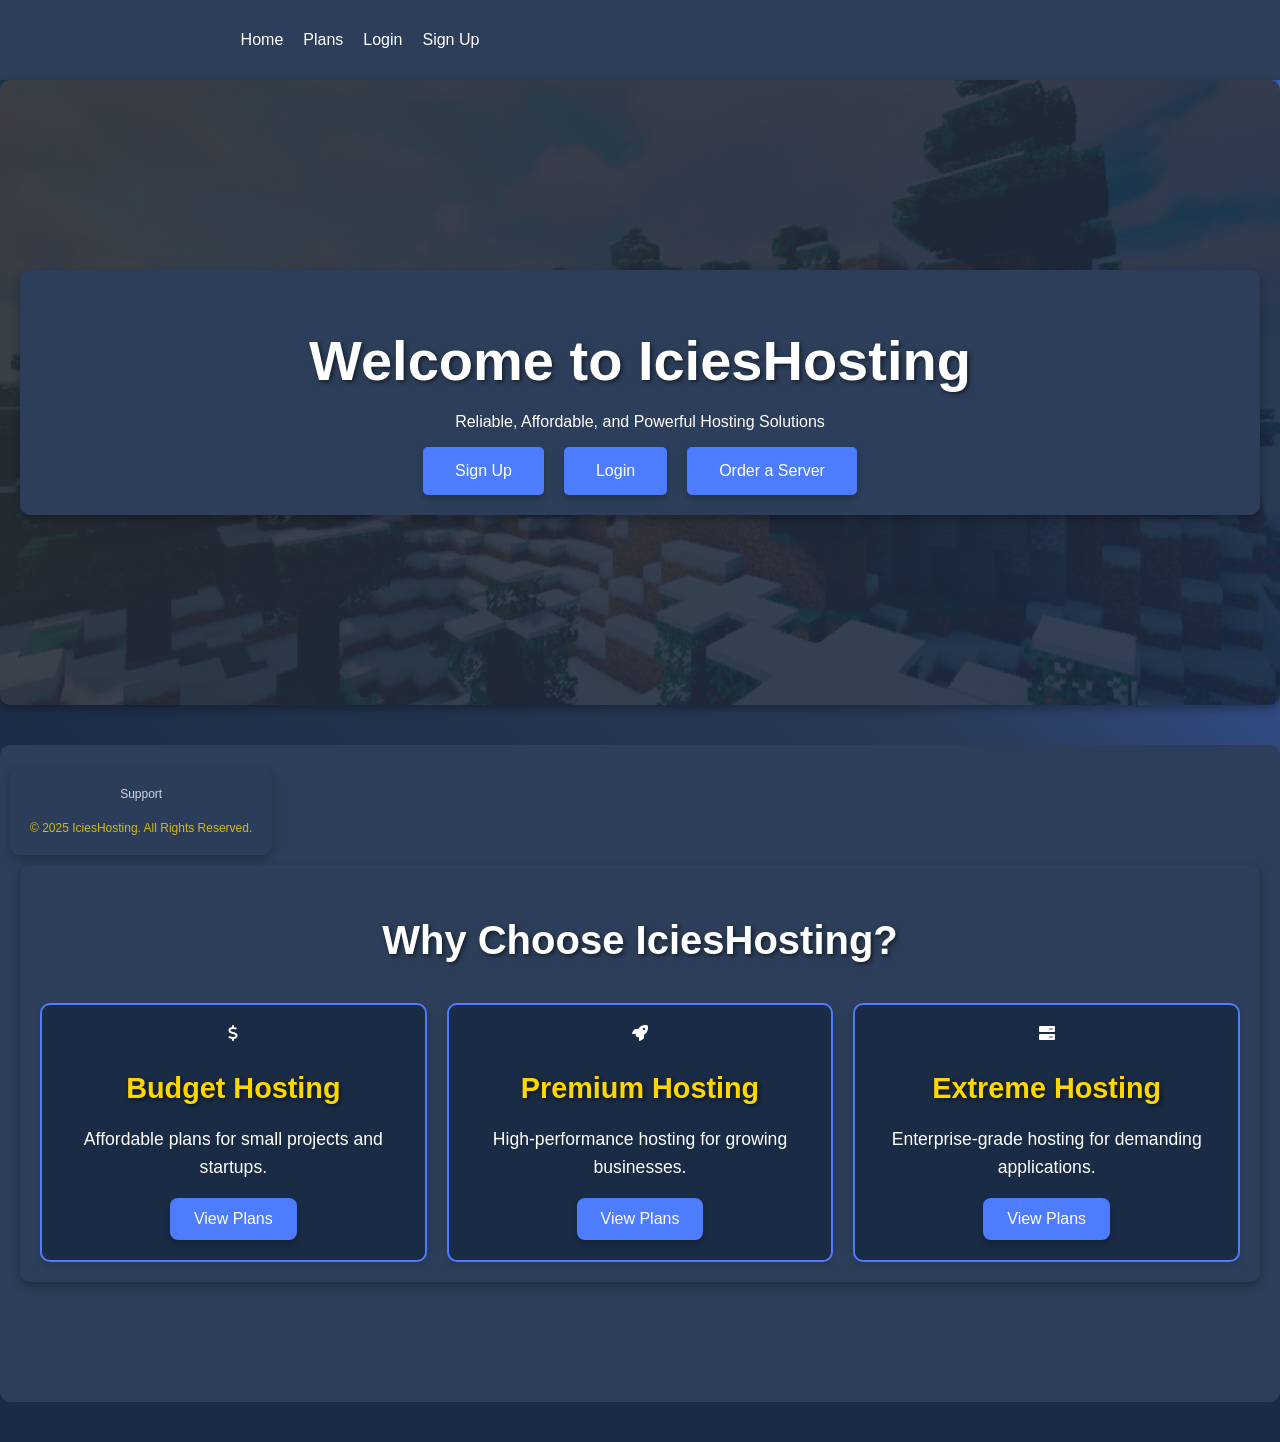
==== index.html @ 6331475f "Center" ====
<!DOCTYPE html>
<html lang="en">
<head>
    <meta charset="UTF-8">
    <meta name="viewport" content="width=device-width, initial-scale=1.0">
    <title>IciesHosting - The Best Hosting Provider</title>
    <meta property="og:title" content="IciesHosting">
    <meta property="og:description" content="The best hosting provider ever!">
    <meta property="og:url" content="https://icehosting-signup.vercel.app/">
    <meta name="twitter:card" content="summary_large_image">
    <link rel="stylesheet" href="styles.css">
    <link rel="stylesheet" href="footer.css">
    <link rel="stylesheet" href="hero.css">
    <script src="navigateTo.js"></script>
    <link rel="stylesheet" href="https://cdnjs.cloudflare.com/ajax/libs/font-awesome/6.0.0/css/all.min.css">
</head>
<body>
    <nav class="navbar">
        <div class="nav-container">
            <ul class="nav-links" style="display: flex; justify-content: center; width: 100%;">
                <li><a href="#">Home</a></li>
                <li><a href="./plans/index.html">Plans</a></li>
                <li><a href="https://panel.icehosting.cloud/auth/login">Login</a></li>
                <li><a href="pages/signup/index.html">Sign Up</a></li>
            </ul><ul class="nav-links" style="display: flex; justify-content: center; width: 100%;">
        </div>
    </nav>

    <header class="hero">
        <div class="container hero-content">
            <h1>Welcome to IciesHosting</h1>
            <p>Reliable, Affordable, and Powerful Hosting Solutions</p>
            <div class="cta-buttons">
                <button onclick="window.location.href='pages/signup/index.html'">Sign Up</button>
                <button onclick="window.location.href='https://panel.icehosting.cloud/auth/login'">Login</button>
                <button onclick="window.location.href='pages/signup/done/index.html'">Order a Server</button>
            </div>
        </div>
    </header>

    <section class="features">
        <div class="container">
            <h2>Why Choose IciesHosting?</h2>
            <div class="feature-grid">
                <div class="feature-card">
                    <i class="fas fa-dollar-sign"></i>
                    <h3>Budget Hosting</h3>
                    <p>Affordable plans for small projects and startups.</p>
                    <button onclick="navigateTo('./plans/index.html')">View Plans</button>
                </div>
                <div class="feature-card">
                    <i class="fas fa-rocket"></i>
                    <h3>Premium Hosting</h3>
                    <p>High-performance hosting for growing businesses.</p>
                    <button onclick="navigateTo('./plans/index.html')">View Plans</button>
                </div>
                <div class="feature-card">
                    <i class="fas fa-server"></i>
                    <h3>Extreme Hosting</h3>
                    <p>Enterprise-grade hosting for demanding applications.</p>
                    <button onclick="navigateTo('./plans/index.html')">View Plans</button>
                </div>
            </div>
        </div>
    </section>

    <footer class="footer">
        <div class="container">
            <div class="footer-links">
                <a href="#">Support</a>
            </div>
            <p>&copy; 2025 IciesHosting. All Rights Reserved.</p>
        </div>
    </footer>
    <script src="pages/signup/done/done.js"></script>
</body>
</html>
---- styles.css ----
/* Global styling */
body {
    font-family: 'Arial', sans-serif;
    margin: 0;
    padding: 0;
    background-color: #1A2B45; /* Dark blue background */
    color: white;
    overflow-x: hidden;
}

/* Centered headings */
h1, h2, h3 {
    text-align: center;
    color: white;
    animation: fadeIn 2s ease-in-out;
}

h1 {
    font-size: 3rem;
    margin-bottom: 20px;
    text-shadow: 2px 2px 4px rgba(0, 0, 0, 0.5);
}

h2 {
    font-size: 2.5rem;
    margin-bottom: 15px;
    text-shadow: 2px 2px 4px rgba(0, 0, 0, 0.5);
}

h3 {
    font-size: 2rem;
    margin-bottom: 10px;
    text-shadow: 2px 2px 4px rgba(0, 0, 0, 0.5);
}

/* Main container */
.container {
    max-width: 1200px;
    margin: 40px auto;
    padding: 20px;
    background-color: #2C3E59; /* Darker background */
    border-radius: 10px;
    box-shadow: 0 4px 10px rgba(0, 0, 0, 0.3);
    animation: slideIn 1.5s ease-in-out;
}

.cta-buttons {
    display: flex;
    justify-content: center;
    gap: 20px;
}

.cta-buttons button {
    background-color: #4D7CFF; /* Light blue */
    border: none;
    color: white;
    padding: 15px 32px;
    text-align: center;
    font-size: 16px;
    border-radius: 5px;
    cursor: pointer;
    transition: background 0.3s, transform 0.2s, box-shadow 0.3s;
    box-shadow: 0 4px 6px rgba(0, 0, 0, 0.2);
}

.cta-buttons button:hover {
    background-color: #3766D8; /* Slightly darker blue */
    transform: scale(1.05);
    box-shadow: 0 6px 8px rgba(0, 0, 0, 0.3);
}

/* Features Section */
.features {
    padding: 80px 0;
    background-color: #2C3E59;
    text-align: center;
    border-radius: 10px;
    margin-bottom: 40px;
}

.features h2 {
    font-size: 2.5rem;
    margin-bottom: 40px;
}

.feature-grid {
    display: flex;
    justify-content: space-between;
    gap: 20px;
}

.feature-card {
    background-color: #1A2B45;
    border: 2px solid #4D7CFF;
    border-radius: 10px;
    padding: 20px;
    width: 30%;
    box-shadow: 0 4px 6px rgba(0, 0, 0, 0.1);
    transition: transform 0.3s, box-shadow 0.3s;
}

.feature-card:hover {
    transform: translateY(-10px);
    box-shadow: 0 8px 20px rgba(0, 0, 0, 0.5);
}

.feature-card h3 {
    font-size: 1.8rem;
    margin-bottom: 20px;
    color: #FFD700; /* Gold */
}

.feature-card p {
    font-size: 1.1rem;
    line-height: 1.6;
}

.feature-card button {
    background-color: #4D7CFF;
    color: white;
    padding: 12px 24px;
    border: none;
    border-radius: 8px;
    font-size: 16px;
    cursor: pointer;
    transition: background 0.3s, transform 0.2s, box-shadow 0.3s;
    box-shadow: 0 4px 6px rgba(0, 0, 0, 0.2);
}

.feature-card button:hover {
    background-color: #3766D8;
    transform: scale(1.05);
    box-shadow: 0 6px 8px rgba(0, 0, 0, 0.3);
}

/* Centered buttons */
.center {
    text-align: center;
    margin-bottom: 50px;
}

/* Plans section */
.plans {
    display: flex;
    justify-content: center;
    gap: 40px;
    margin-top: 80px;
    flex-wrap: wrap;
    animation: fadeIn 2.5s ease-in-out;
}

/* Plan boxes */
.box {
    width: 320px;
    padding: 30px;
    border: 2px solid #4D7CFF;
    border-radius: 12px;
    text-align: center;
    background-color: #2C3E59;
    box-shadow: 0px 4px 10px rgba(0, 0, 0, 0.3);
    transition: transform 0.3s, box-shadow 0.3s;
}

.box:hover {
    transform: translateY(-10px);
    box-shadow: 0px 8px 20px rgba(0, 0, 0, 0.5);
}

.box h3 {
    font-size: 1.8rem;
    margin-bottom: 20px;
    color: #FFD700; /* Gold */
}

.box p {
    font-size: 1.1rem;
    line-height: 1.6;
}

/* Perks Section */
.perks-section {
    margin-top: 120px;
    text-align: center;
    animation: fadeIn 3s ease-in-out;
}

.perks-section h2 {
    font-size: 32px;
    margin-bottom: 40px;
    color: #FFD700; /* Gold */
    animation: glow 2s infinite alternate;
}

/* Perks boxes */
.perks-container {
    display: flex;
    justify-content: center;
    gap: 50px;
    flex-wrap: wrap;
}

.perk-box {
    width: 340px;
    padding: 35px;
    border: 2px solid #FFD700;
    border-radius: 12px;
    text-align: center;
    background-color: #2C3E59;
    box-shadow: 0px 4px 10px rgba(0, 0, 0, 0.3);
    transition: transform 0.3s, box-shadow 0.3s;
}

.perk-box:hover {
    transform: translateY(-10px);
    box-shadow: 0px 8px 20px rgba(0, 0, 0, 0.5);
}

.perk-box h3 {
    font-size: 1.8rem;
    margin-bottom: 20px;
    color: #FFD700; /* Gold */
}

.perk-box p {
    font-size: 1.1rem;
    line-height: 1.6;
}

/* Centered perk buttons */
.perk-button {
    background-color: #1A2B45;
    color: white;
    padding: 12px 24px;
    border: 2px solid #FFD700;
    border-radius: 8px;
    font-size: 16px;
    cursor: pointer;
    text-align: center;
    margin-top: 30px;
    transition: background 0.3s, transform 0.2s, box-shadow 0.3s;
    box-shadow: 0 4px 6px rgba(0, 0, 0, 0.2);
}

.perk-button:hover {
    background-color: #FFD700;
    color: #1A2B45;
    transform: scale(1.05);
    box-shadow: 0 6px 8px rgba(0, 0, 0, 0.3);
}

/* Keyframe Animations */
@keyframes fadeIn {
    from {
        opacity: 0;
    }
    to {
        opacity: 1;
    }
}

@keyframes slideIn {
    from {
        transform: translateY(-50px);
        opacity: 0;
    }
    to {
        transform: translateY(0);
        opacity: 1;
    }
}

@keyframes glow {
    0% {
        text-shadow: 0 0 5px #FFD700, 0 0 10px #FFD700, 0 0 20px #FFD700;
    }
    100% {
        text-shadow: 0 0 10px #FFD700, 0 0 20px #FFD700, 0 0 40px #FFD700;
    }
}

/* Responsive Design */
@media (max-width: 768px) {
    .plans, .feature-grid, .perks-container {
        flex-direction: column;
        align-items: center;
    }

    .box, .perk-box, .feature-card {
        width: 90%;
        margin: 10px 0;
    }

    h1 {
        font-size: 2.5rem;
    }

    h2 {
        font-size: 2rem;
    }

    h3 {
        font-size: 1.5rem;
    }
}

/* Additional Animations */
.container {
    animation: float 6s ease-in-out infinite;
}

/* Navigation Bar */
.navbar {
    background-color: #2C3E59;
    padding: 15px 0;
    box-shadow: 0 2px 4px rgba(0, 0, 0, 0.2);
}

.nav-container {
    max-width: 1200px;
    margin: 0 auto;
    display: flex;
    justify-content: space-between;
    align-items: center;
    padding: 0 20px;
}

.logo {
    font-size: 1.8rem;
    font-weight: bold;
    color: white;
    text-decoration: none;
}

.nav-links {
    list-style: none;
    display: flex;
    gap: 20px;
}

.nav-links a {
    color: white;
    text-decoration: none;
    transition: color 0.3s;
}

.nav-links a:hover {
    color: #4D7CFF;
}

@keyframes float {
    0%, 100% {
        transform: translateY(0);
    }
    50% {
        transform: translateY(-20px);
    }
}

/* Gradient Background */
body::before {
    content: '';
    position: fixed;
    top: 0;
    left: 0;
    width: 100%;
    height: 100%;
    background: linear-gradient(45deg, #1A2B45, #2C3E59, #4D7CFF);
    z-index: -1;
    opacity: 0.8;
    animation: gradientShift 10s infinite alternate;
}

@keyframes gradientShift {
    0% {
        background-position: 0% 50%;
    }
    100% {
        background-position: 100% 50%;
    }
}

/* Hover Effects for Text */
h1:hover, h2:hover, h3:hover {
    color: #FFD700;
    transition: color 0.3s ease-in-out;
}

/* Scrollbar Styling */
::-webkit-scrollbar {
    width: 10px;
}

::-webkit-scrollbar-track {
    background: #1A2B45;
}

::-webkit-scrollbar-thumb {
    background: #4D7CFF;
    border-radius: 5px;
}

::-webkit-scrollbar-thumb:hover {
    background: #3766D8;
}

/* Snowflakes Animation */
@keyframes fall {
    0% { transform: translateY(-100px); opacity: 0; }
    100% { transform: translateY(100vh); opacity: 1; }
}

.snowflake {
    position: absolute;
    width: 16px;
    height: 16px;
    background: url('assets/snowflake.png') no-repeat center/contain;
    animation: fall 5s linear infinite;
    pointer-events: none;
    z-index: -1; /* Send snowflakes behind */
}

.snowflake:nth-child(1) { left: 10%; animation-duration: 6s; }
.snowflake:nth-child(2) { left: 30%; animation-duration: 7s; }
.snowflake:nth-child(3) { left: 50%; animation-duration: 5s; }
.snowflake:nth-child(4) { left: 70%; animation-duration: 6.5s; }
.snowflake:nth-child(5) { left: 90%; animation-duration: 7.5s; }
.snowflake:nth-child(6) { left: 20%; animation-duration: 8s; }
---- footer.css ----
.footer {
    position: fixed;
    bottom: 5px;
    left: 10px;
    color: #FFD700;
    font-size: 12px;
    font-weight: normal;
    text-shadow: none;
    opacity: 0.8;
}
.footer p {
    margin: 0;
    padding: 0;
}

/* Footer */
.footer-links {
    display: flex;
    justify-content: center;
    gap: 20px;
    margin-bottom: 20px;
}

.footer-links a {
    color: white;
    text-decoration: none;
    transition: color 0.3s;
}

.footer-links a:hover {
    color: #4D7CFF;
}
---- hero.css ----
.hero {
    background: linear-gradient(135deg, #2C2F33, #1A2B45);
    color: #fff;
    padding: 150px 0;
    text-align: center;
    border-radius: 10px;
    margin-bottom: 40px;
    box-shadow: 0 4px 10px rgba(0, 0, 0, 0.3);
    position: relative;
    overflow: hidden;
}

.hero::before {
    content: '';
    position: absolute;
    top: 0;
    left: 0;
    width: 100%;
    height: 100%;
    background-image: url('assets/logo.png');
    background-size: cover; /* Changed to cover */
    background-repeat: no-repeat;
    background-position: center; /* Center the logo */
    opacity: 0.1;
    z-index: 0;
    pointer-events: none;
}

.hero-content {
    position: relative;
    z-index: 1;
}

.hero h1 {
    font-size: 3.5rem;
    margin-bottom: 20px;
}

/* ... (Rest of CSS) ... */
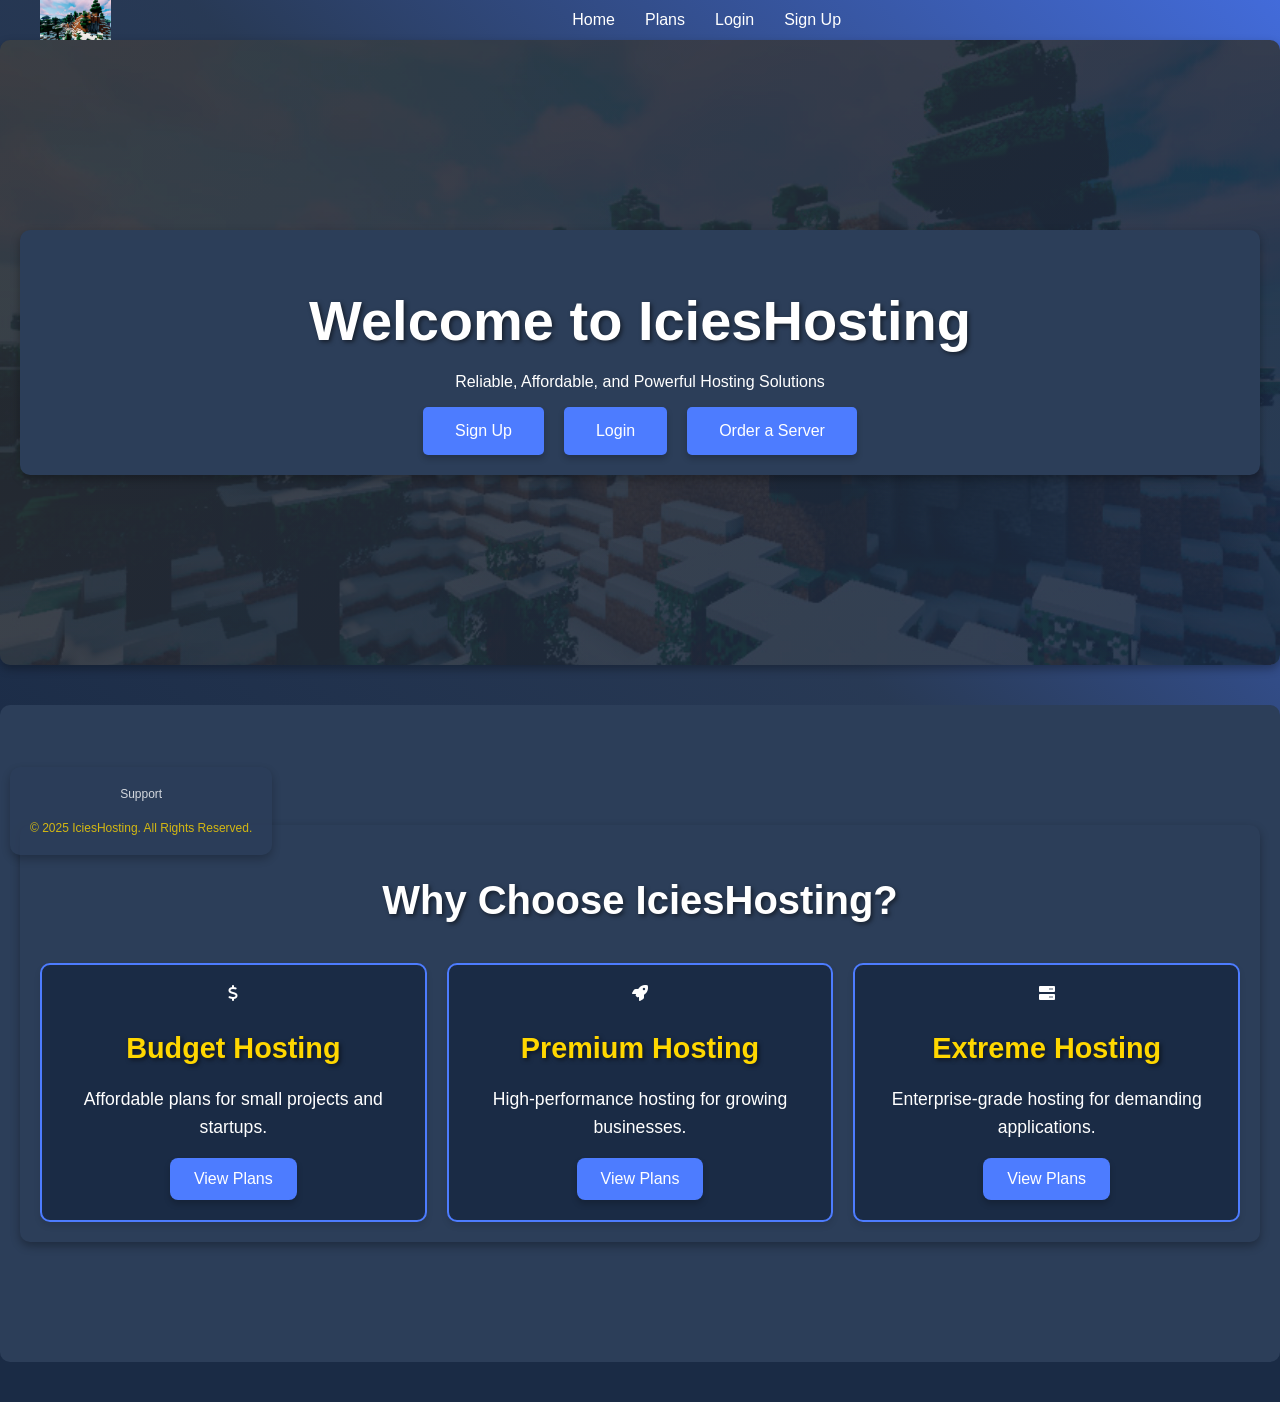
==== commit d1b05d0b: "navbar update" ====
--- a/index.html
+++ b/index.html
@@ -17,12 +17,13 @@
 <body>
     <nav class="navbar">
         <div class="nav-container">
-            <ul class="nav-links" style="display: flex; justify-content: center; width: 100%;">
+            <div class="logo" style="background-image: url('assets/logo.png'); background-size: contain; background-repeat: no-repeat; height: 40px; width: 150px;"></div>
+            <ul class="nav-links">
                 <li><a href="#">Home</a></li>
                 <li><a href="./plans/index.html">Plans</a></li>
                 <li><a href="https://panel.icehosting.cloud/auth/login">Login</a></li>
                 <li><a href="pages/signup/index.html">Sign Up</a></li>
-            </ul><ul class="nav-links" style="display: flex; justify-content: center; width: 100%;">
+            </ul>
         </div>
     </nav>
 
--- a/styles.css
+++ b/styles.css
@@ -308,15 +308,15 @@
     animation: float 6s ease-in-out infinite;
 }
 
-/* Navigation Bar */
-.navbar {
-    background-color: #2C3E59;
-    padding: 15px 0;
-    box-shadow: 0 2px 4px rgba(0, 0, 0, 0.2);
+.logo {
+    font-size: 1.8rem;
+    font-weight: bold;
+    color: white;
+    text-decoration: none;
 }
 
 .nav-container {
-    max-width: 1200px;
+    max-width: 1200px; /* Remove or adjust this */
     margin: 0 auto;
     display: flex;
     justify-content: space-between;
@@ -324,17 +324,17 @@
     padding: 0 20px;
 }
 
-.logo {
-    font-size: 1.8rem;
-    font-weight: bold;
-    color: white;
-    text-decoration: none;
-}
-
 .nav-links {
     list-style: none;
     display: flex;
-    gap: 20px;
+    justify-content: center; /* Center the links */
+    width: 100%; /* Take full width */
+    margin: 0; /* Remove default margin */
+    padding: 0; /* Remove default padding */
+}
+
+.nav-links li {
+    margin: 0 15px; /* Add space between list items */
 }
 
 .nav-links a {
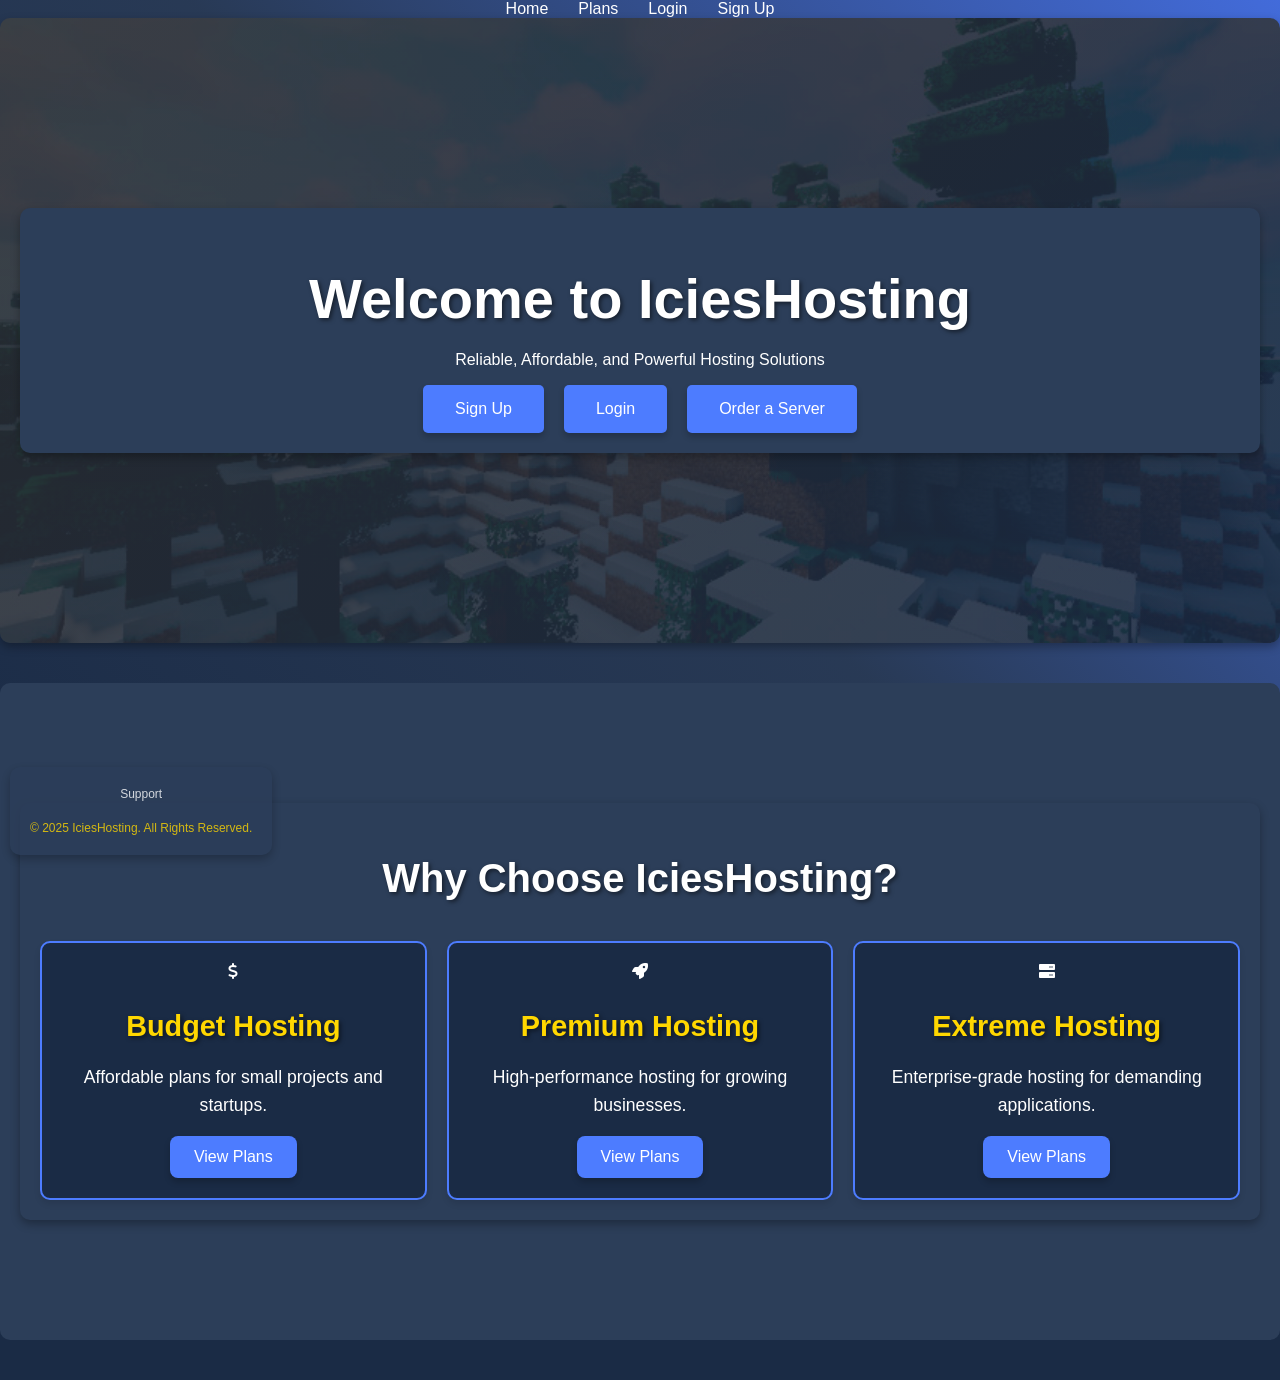
==== commit 3e4f9fd1: "fqfq" ====
--- a/index.html
+++ b/index.html
@@ -17,7 +17,6 @@
 <body>
     <nav class="navbar">
         <div class="nav-container">
-            <div class="logo" style="background-image: url('assets/logo.png'); background-size: contain; background-repeat: no-repeat; height: 40px; width: 150px;"></div>
             <ul class="nav-links">
                 <li><a href="#">Home</a></li>
                 <li><a href="./plans/index.html">Plans</a></li>
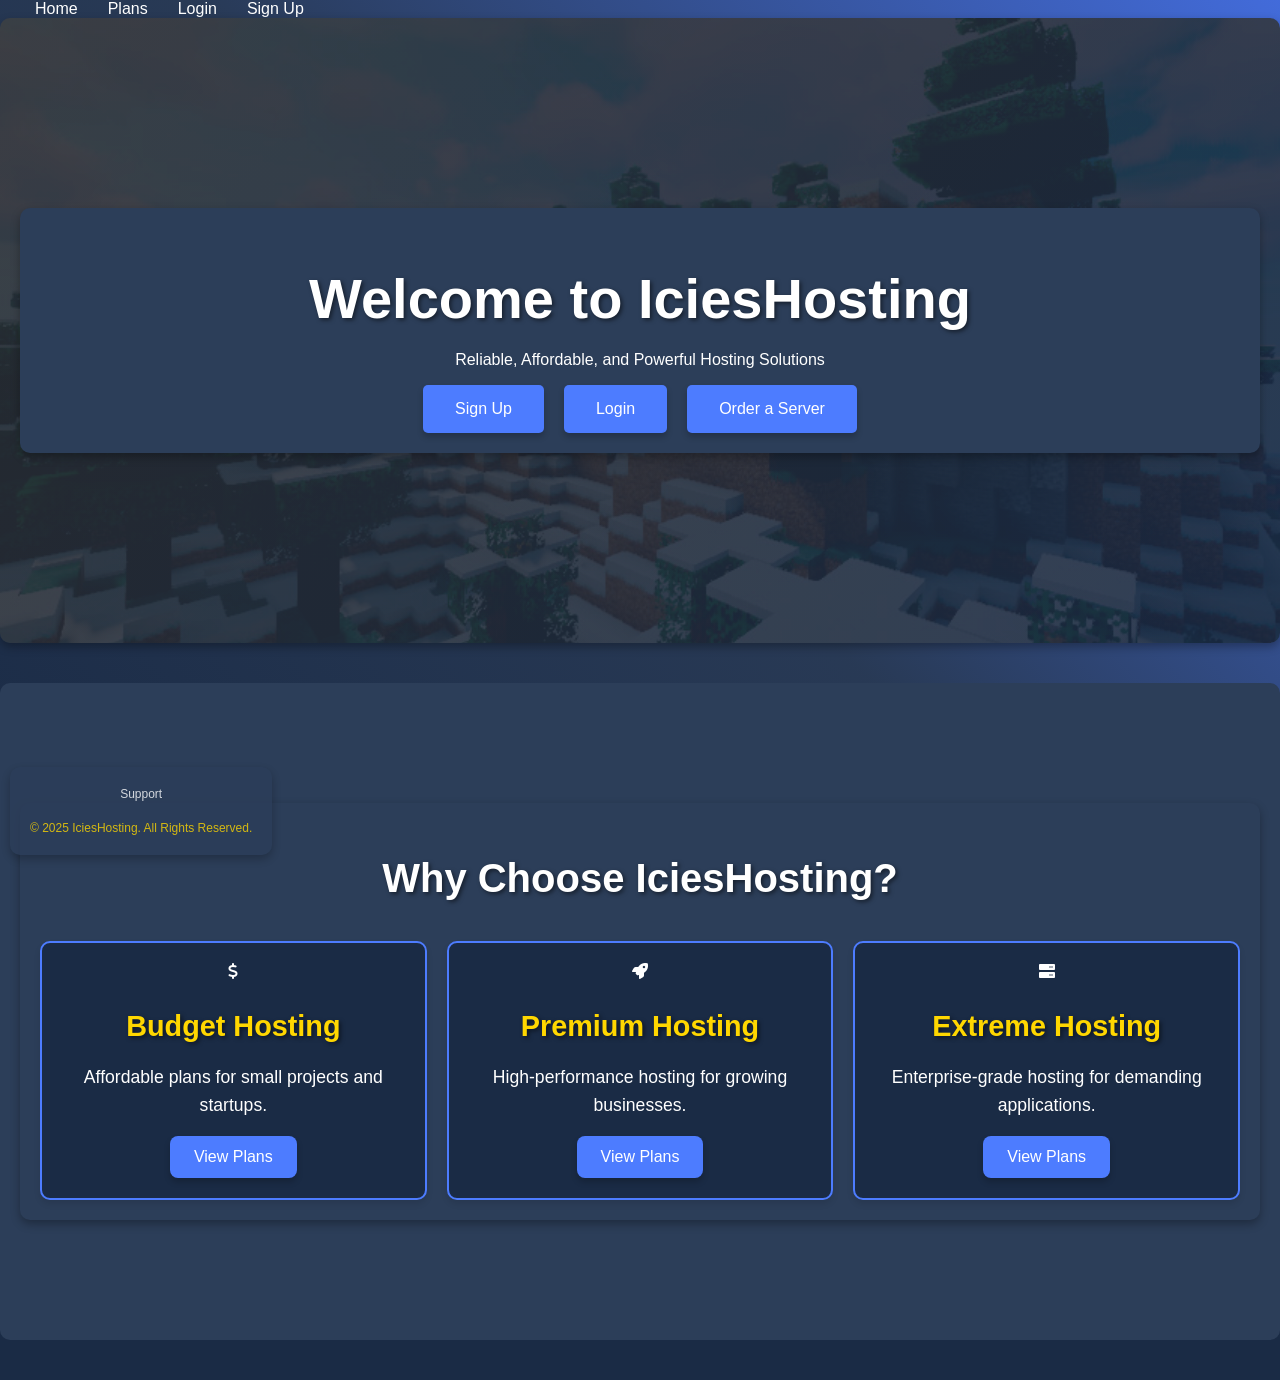
==== commit df8cfabe: "navbar update issue" ====
--- a/index.html
+++ b/index.html
@@ -11,6 +11,7 @@
     <link rel="stylesheet" href="styles.css">
     <link rel="stylesheet" href="footer.css">
     <link rel="stylesheet" href="hero.css">
+    <link rel="stylesheet" href="nav.css">
     <script src="navigateTo.js"></script>
     <link rel="stylesheet" href="https://cdnjs.cloudflare.com/ajax/libs/font-awesome/6.0.0/css/all.min.css">
 </head>
--- a/styles.css
+++ b/styles.css
@@ -313,38 +313,6 @@
     font-weight: bold;
     color: white;
     text-decoration: none;
-}
-
-.nav-container {
-    max-width: 1200px; /* Remove or adjust this */
-    margin: 0 auto;
-    display: flex;
-    justify-content: space-between;
-    align-items: center;
-    padding: 0 20px;
-}
-
-.nav-links {
-    list-style: none;
-    display: flex;
-    justify-content: center; /* Center the links */
-    width: 100%; /* Take full width */
-    margin: 0; /* Remove default margin */
-    padding: 0; /* Remove default padding */
-}
-
-.nav-links li {
-    margin: 0 15px; /* Add space between list items */
-}
-
-.nav-links a {
-    color: white;
-    text-decoration: none;
-    transition: color 0.3s;
-}
-
-.nav-links a:hover {
-    color: #4D7CFF;
 }
 
 @keyframes float {
--- a/nav.css
+++ b/nav.css
@@ -0,0 +1,33 @@
+.nav-container {
+    display: flex;
+    justify-content: space-between;
+    align-items: center;
+    padding: 0 20px;
+}
+
+.nav-links {
+    list-style: none;
+    display: flex;
+    justify-content: center;
+    margin: 0;
+    padding: 0;
+}
+
+.nav-links li {
+    margin: 0 15px;
+}
+
+/* Add this to keep the logo and nav links spaced correctly */
+.nav-container > *:not(.nav-links) {
+    flex-shrink: 0; /* Prevent logo from shrinking */
+}
+
+.nav-links a {
+    color: white;
+    text-decoration: none;
+    transition: color 0.3s;
+}
+
+.nav-links a:hover {
+    color: #4D7CFF;
+}
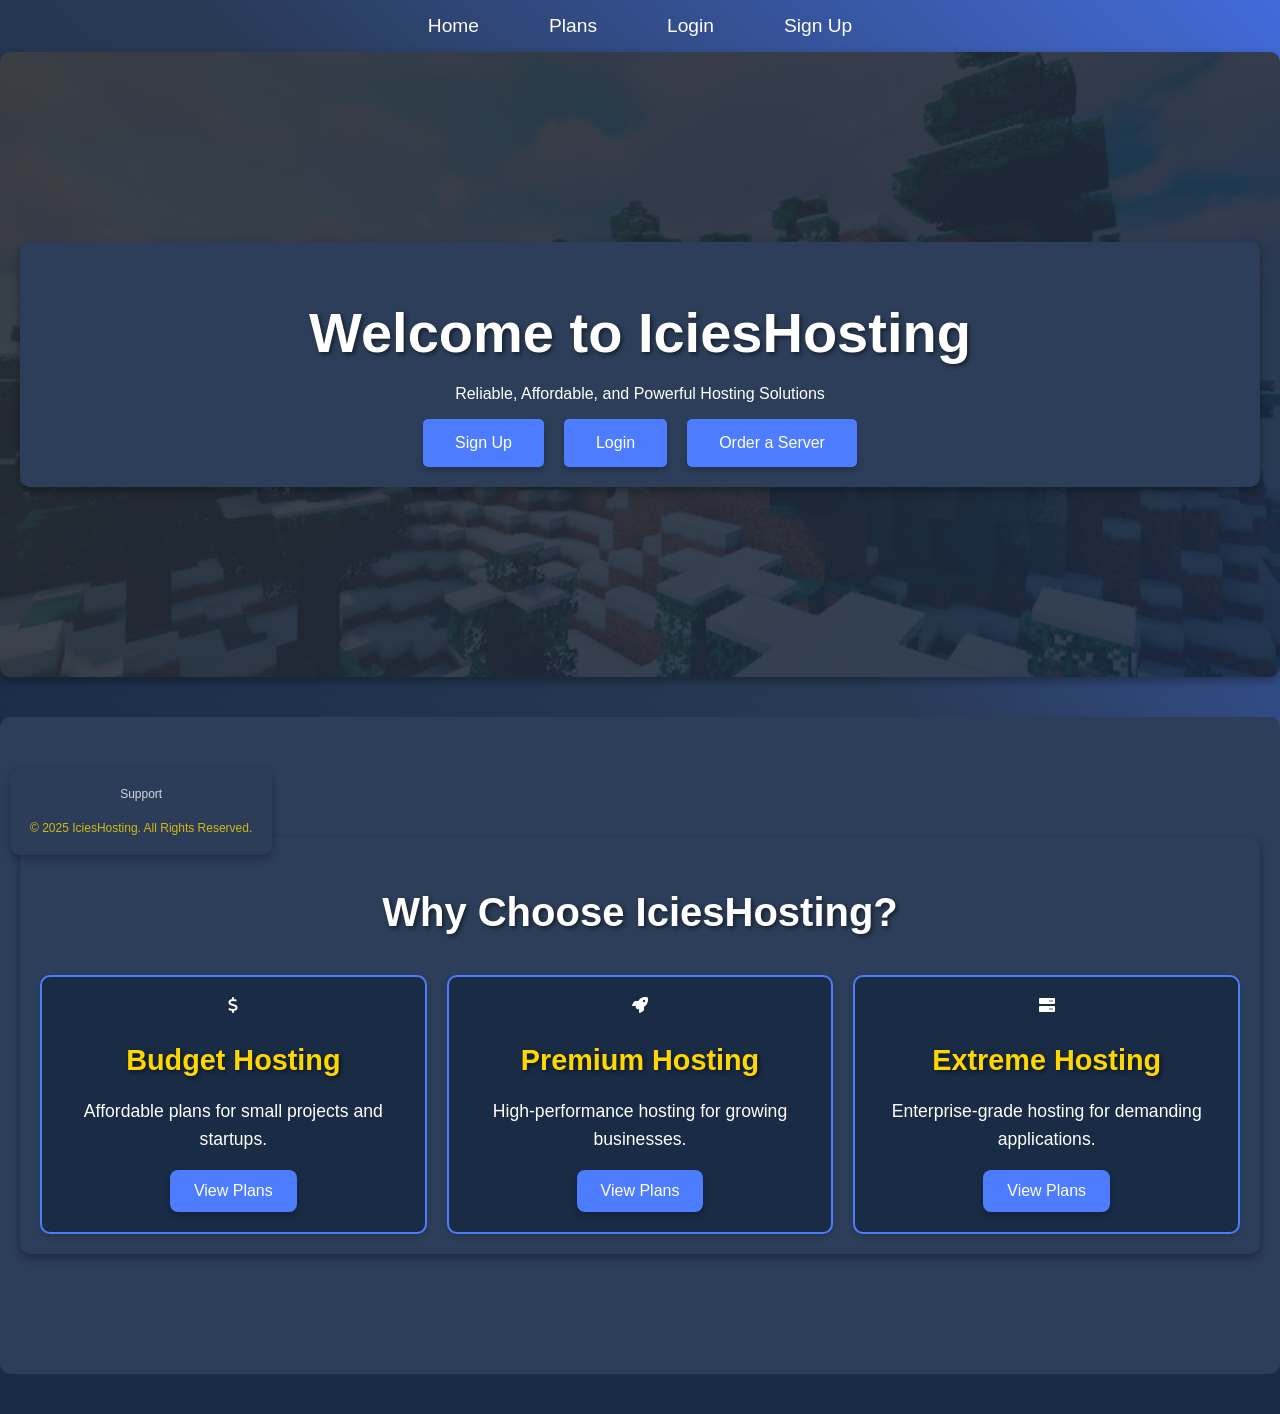
==== commit fae076d2: "MobileFriendly UI" ====
--- a/index.html
+++ b/index.html
@@ -8,10 +8,16 @@
     <meta property="og:description" content="The best hosting provider ever!">
     <meta property="og:url" content="https://icehosting-signup.vercel.app/">
     <meta name="twitter:card" content="summary_large_image">
-    <link rel="stylesheet" href="styles.css">
-    <link rel="stylesheet" href="footer.css">
-    <link rel="stylesheet" href="hero.css">
-    <link rel="stylesheet" href="nav.css">
+    <script>
+        if (/Android|webOS|iPhone|iPad|iPod|BlackBerry|IEMobile|Opera Mini/i.test(navigator.userAgent)) {
+            document.write('<link rel="stylesheet" href="./styles.mob.css">');
+        } else {
+            document.write('<link rel="stylesheet" href="./nav.css">');
+            document.write('<link rel="stylesheet" href="./hero.css">');
+            document.write('<link rel="stylesheet" href="./styles.css">');
+            document.write('<link rel="stylesheet" href="./footer.css">');
+        }
+    </script>
     <script src="navigateTo.js"></script>
     <link rel="stylesheet" href="https://cdnjs.cloudflare.com/ajax/libs/font-awesome/6.0.0/css/all.min.css">
 </head>
--- a/styles.mob.css
+++ b/styles.mob.css
@@ -0,0 +1,186 @@
+/* Global styling */
+body {
+    font-family: 'Arial', sans-serif;
+    margin: 0;
+    padding: 0;
+    background-color: #1A2B45; /* Dark blue background */
+    color: white;
+    overflow-x: hidden;
+}
+
+/* Centered headings */
+h1, h2, h3 {
+    text-align: center;
+    color: white;
+    animation: fadeIn 2s ease-in-out;
+}
+
+h1 { font-size: 2.2rem; }
+h2 { font-size: 1.8rem; }
+h3 { font-size: 1.5rem; }
+
+/* Main container */
+.container {
+    width: 95%;
+    margin: 20px auto;
+    padding: 15px;
+    background-color: #2C3E59; /* Darker background */
+    border-radius: 10px;
+    box-shadow: 0 4px 10px rgba(0, 0, 0, 0.3);
+    animation: slideIn 1.5s ease-in-out;
+}
+
+/* CTA Buttons */
+.cta-buttons {
+    display: flex;
+    flex-direction: column;
+    align-items: center;
+    gap: 15px;
+}
+
+.cta-buttons button {
+    background-color: #4D7CFF;
+    border: none;
+    color: white;
+    padding: 12px 24px;
+    font-size: 14px;
+    border-radius: 5px;
+    cursor: pointer;
+    transition: background 0.3s, transform 0.2s;
+    width: 80%;
+}
+
+.cta-buttons button:hover {
+    background-color: #3766D8;
+    transform: scale(1.05);
+}
+
+/* Features Section */
+.features {
+    padding: 40px 0;
+    background-color: #2C3E59;
+    text-align: center;
+    border-radius: 10px;
+    margin-bottom: 20px;
+}
+
+.feature-grid {
+    display: flex;
+    flex-direction: column;
+    align-items: center;
+    gap: 15px;
+}
+
+.feature-card {
+    width: 90%;
+    padding: 15px;
+    background-color: #1A2B45;
+    border: 2px solid #4D7CFF;
+    border-radius: 10px;
+    text-align: center;
+    box-shadow: 0 4px 6px rgba(0, 0, 0, 0.1);
+}
+
+/* Plans section */
+.plans {
+    display: flex;
+    flex-direction: column;
+    align-items: center;
+    gap: 20px;
+    margin-top: 40px;
+}
+
+/* Plan boxes */
+.box {
+    width: 90%;
+    padding: 20px;
+    border: 2px solid #4D7CFF;
+    border-radius: 12px;
+    text-align: center;
+    background-color: #2C3E59;
+    box-shadow: 0px 4px 10px rgba(0, 0, 0, 0.3);
+}
+
+/* Perks Section */
+.perks-section {
+    margin-top: 60px;
+    text-align: center;
+}
+
+.perks-container {
+    display: flex;
+    flex-direction: column;
+    align-items: center;
+    gap: 20px;
+}
+
+.perk-box {
+    width: 90%;
+    padding: 20px;
+    border: 2px solid #FFD700;
+    border-radius: 12px;
+    text-align: center;
+    background-color: #2C3E59;
+    box-shadow: 0px 4px 10px rgba(0, 0, 0, 0.3);
+}
+
+/* Navbar */
+.nav-container {
+    display: flex;
+    justify-content: center;
+    align-items: center;
+    padding: 10px;
+}
+
+.nav-links {
+    list-style: none;
+    display: flex;
+    flex-direction: column;
+    align-items: center;
+    margin: 0;
+    padding: 0;
+    width: 100%;
+}
+
+.nav-links li {
+    margin: 10px 0;
+}
+
+.nav-links a {
+    color: white;
+    text-decoration: none;
+    font-size: 1rem;
+    padding: 8px 12px;
+}
+
+.nav-links a:hover {
+    color: #4D7CFF;
+}
+
+/* Scrollbar */
+::-webkit-scrollbar { width: 6px; }
+::-webkit-scrollbar-thumb { background: #4D7CFF; }
+
+/* Responsive Keyframe Animations */
+@keyframes fadeIn {
+    from { opacity: 0; }
+    to { opacity: 1; }
+}
+
+@keyframes slideIn {
+    from { transform: translateY(-50px); opacity: 0; }
+    to { transform: translateY(0); opacity: 1; }
+}
+
+/* Background Gradient */
+body::before {
+    content: '';
+    position: fixed;
+    top: 0;
+    left: 0;
+    width: 100%;
+    height: 100%;
+    background: linear-gradient(45deg, #1A2B45, #2C3E59, #4D7CFF);
+    z-index: -1;
+    opacity: 0.8;
+}
--- a/nav.css
+++ b/nav.css
@@ -1,8 +1,8 @@
 .nav-container {
     display: flex;
-    justify-content: space-between;
+    justify-content: center;
     align-items: center;
-    padding: 0 20px;
+    padding: 15px 20px; /* added padding to the top and bottom*/
 }
 
 .nav-links {
@@ -11,23 +11,26 @@
     justify-content: center;
     margin: 0;
     padding: 0;
+    width: 100%; /* Add this to make them take up full width */
 }
 
 .nav-links li {
-    margin: 0 15px;
-}
-
-/* Add this to keep the logo and nav links spaced correctly */
-.nav-container > *:not(.nav-links) {
-    flex-shrink: 0; /* Prevent logo from shrinking */
+    margin: 0 20px; /* increased margin between li elements */
 }
 
 .nav-links a {
     color: white;
     text-decoration: none;
     transition: color 0.3s;
+    font-size: 1.2rem;
+    padding: 10px 15px; /* added padding to the a elements */
 }
 
 .nav-links a:hover {
     color: #4D7CFF;
+}
+
+/* Add this to keep the logo and nav links spaced correctly */
+.nav-container > *:not(.nav-links) {
+    flex-shrink: 0; /* Prevent logo from shrinking */
 }
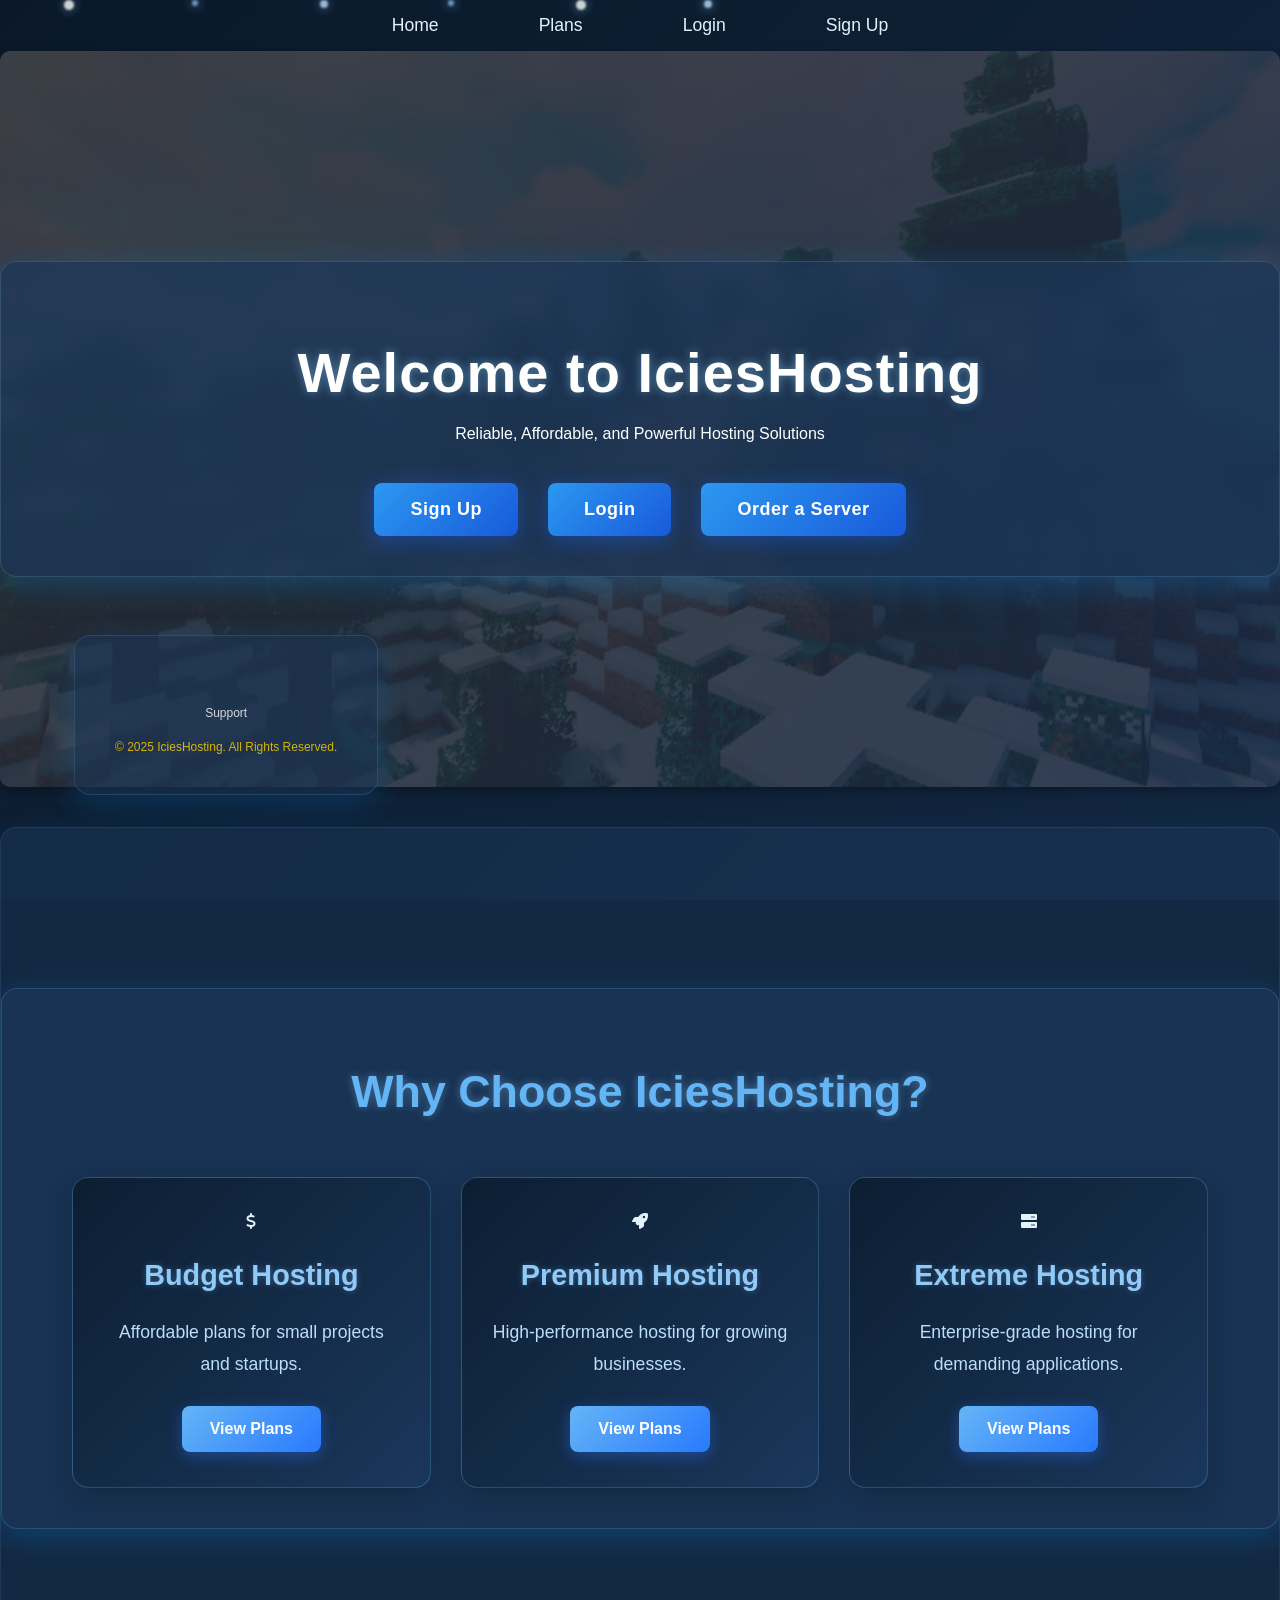
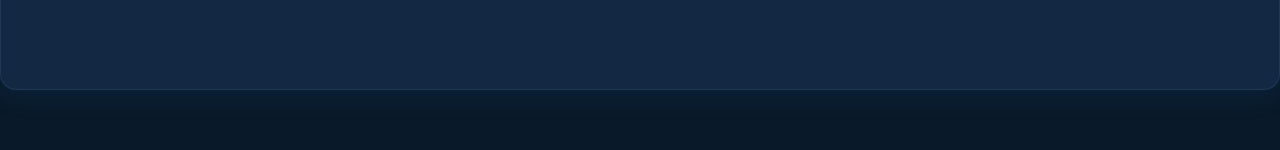
==== commit 8fc44250: "better css i guess" ====
--- a/index.html
+++ b/index.html
@@ -1,12 +1,15 @@
 <!DOCTYPE html>
 <html lang="en">
 <head>
+    <link rel="icon" href="assets/favico.png" type="image/png">
     <meta charset="UTF-8">
     <meta name="viewport" content="width=device-width, initial-scale=1.0">
     <title>IciesHosting - The Best Hosting Provider</title>
-    <meta property="og:title" content="IciesHosting">
-    <meta property="og:description" content="The best hosting provider ever!">
+    <meta property="og:title" content="🌟 IciesHosting - Your Ultimate Hosting Solution! 🌟">
+    <meta property="og:description" content="Experience the best hosting services with IciesHosting! Fast, reliable, and secure hosting tailored to your needs. Join us today!">
     <meta property="og:url" content="https://icehosting-signup.vercel.app/">
+    <meta property="og:image" content="https://example.com/high-quality-image.png"> <!-- Replace with your high-quality image URL -->
+    <meta property="og:type" content="website">    
     <meta name="twitter:card" content="summary_large_image">
     <script>
         if (/Android|webOS|iPhone|iPad|iPod|BlackBerry|IEMobile|Opera Mini/i.test(navigator.userAgent)) {
@@ -16,12 +19,19 @@
             document.write('<link rel="stylesheet" href="./hero.css">');
             document.write('<link rel="stylesheet" href="./styles.css">');
             document.write('<link rel="stylesheet" href="./footer.css">');
+            document.write('<div class="snowflake"></div>');
+            document.write('<div class="snowflake"></div>');
+            document.write('<div class="snowflake"></div>');
+            document.write('<div class="snowflake"></div>');
+            document.write('<div class="snowflake"></div>');
+            document.write('<div class="snowflake"></div>');
         }
     </script>
     <script src="navigateTo.js"></script>
     <link rel="stylesheet" href="https://cdnjs.cloudflare.com/ajax/libs/font-awesome/6.0.0/css/all.min.css">
 </head>
 <body>
+
     <nav class="navbar">
         <div class="nav-container">
             <ul class="nav-links">
@@ -74,7 +84,7 @@
     <footer class="footer">
         <div class="container">
             <div class="footer-links">
-                <a href="#">Support</a>
+                <a href="./discord/index.html">Support</a>
             </div>
             <p>&copy; 2025 IciesHosting. All Rights Reserved.</p>
         </div>
--- a/styles.mob.css
+++ b/styles.mob.css
@@ -1,186 +1,841 @@
+/* Advanced Futuristic Mobile UI Styles */
 /* Global styling */
 body {
-    font-family: 'Arial', sans-serif;
+    font-family: 'Exo 2', 'Arial', sans-serif;
     margin: 0;
     padding: 0;
-    background-color: #1A2B45; /* Dark blue background */
+    background-color: #1A2B45; /* Preserving dark blue background */
     color: white;
     overflow-x: hidden;
-}
-
-/* Centered headings */
+    line-height: 1.6;
+}
+
+/* High-tech glassmorphism elements */
+.glass-card {
+    background: rgba(44, 62, 89, 0.7);
+    backdrop-filter: blur(12px);
+    -webkit-backdrop-filter: blur(12px);
+    border: 1px solid rgba(77, 124, 255, 0.3);
+    border-radius: 16px;
+    box-shadow: 0 8px 32px rgba(0, 0, 0, 0.3);
+}
+
+/* Neon text effects for headings */
 h1, h2, h3 {
     text-align: center;
     color: white;
-    animation: fadeIn 2s ease-in-out;
-}
-
-h1 { font-size: 2.2rem; }
-h2 { font-size: 1.8rem; }
-h3 { font-size: 1.5rem; }
-
-/* Main container */
+    font-weight: 600;
+    letter-spacing: 1px;
+}
+
+h1 {
+    font-size: 2.5rem;
+    margin-bottom: 15px;
+    text-shadow: 0 0 10px rgba(77, 124, 255, 0.8), 0 0 20px rgba(77, 124, 255, 0.4);
+    animation: pulseGlow 3s infinite alternate;
+}
+
+h2 {
+    font-size: 2rem;
+    margin-bottom: 10px;
+    text-shadow: 0 0 8px rgba(77, 124, 255, 0.6);
+    animation: pulseGlow 4s infinite alternate;
+}
+
+h3 {
+    font-size: 1.5rem;
+    margin-bottom: 10px;
+    text-shadow: 0 0 6px rgba(77, 124, 255, 0.5);
+}
+
+/* Main container with glassmorphism */
 .container {
-    width: 95%;
+    max-width: 100%;
     margin: 20px auto;
-    padding: 15px;
-    background-color: #2C3E59; /* Darker background */
-    border-radius: 10px;
-    box-shadow: 0 4px 10px rgba(0, 0, 0, 0.3);
-    animation: slideIn 1.5s ease-in-out;
-}
-
-/* CTA Buttons */
+    padding: 25px 20px;
+    background: rgba(44, 62, 89, 0.7);
+    backdrop-filter: blur(12px);
+    -webkit-backdrop-filter: blur(12px);
+    border-radius: 20px;
+    border: 1px solid rgba(77, 124, 255, 0.3);
+    box-shadow: 0 8px 32px rgba(0, 0, 0, 0.3);
+    animation: revealFromBottom 1s ease-out;
+}
+
+/* Holographic buttons */
 .cta-buttons {
     display: flex;
     flex-direction: column;
     align-items: center;
-    gap: 15px;
+    gap: 16px;
 }
 
 .cta-buttons button {
-    background-color: #4D7CFF;
+    background: linear-gradient(135deg, rgba(77, 124, 255, 0.8), rgba(55, 102, 216, 0.9));
     border: none;
     color: white;
-    padding: 12px 24px;
-    font-size: 14px;
-    border-radius: 5px;
+    padding: 14px 28px;
+    text-align: center;
+    font-size: 16px;
+    font-weight: 600;
+    letter-spacing: 1px;
+    border-radius: 50px;
     cursor: pointer;
-    transition: background 0.3s, transform 0.2s;
-    width: 80%;
+    transition: all 0.3s ease;
+    box-shadow: 0 0 15px rgba(77, 124, 255, 0.5), inset 0 0 5px rgba(255, 255, 255, 0.3);
+    width: 100%;
+    position: relative;
+    overflow: hidden;
+}
+
+.cta-buttons button::before {
+    content: '';
+    position: absolute;
+    top: -50%;
+    left: -50%;
+    width: 200%;
+    height: 200%;
+    background: linear-gradient(45deg, transparent, rgba(255, 255, 255, 0.2), transparent);
+    transform: rotate(45deg);
+    animation: shineEffect 4s infinite;
 }
 
 .cta-buttons button:hover {
-    background-color: #3766D8;
-    transform: scale(1.05);
+    background: linear-gradient(135deg, rgba(55, 102, 216, 0.9), rgba(77, 124, 255, 0.8));
+    transform: translateY(-3px) scale(1.02);
+    box-shadow: 0 0 20px rgba(77, 124, 255, 0.7), inset 0 0 10px rgba(255, 255, 255, 0.5);
+}
+
+.cta-buttons button:active {
+    transform: translateY(1px);
 }
 
 /* Features Section */
 .features {
-    padding: 40px 0;
-    background-color: #2C3E59;
+    padding: 40px 15px;
+    background: rgba(44, 62, 89, 0.7);
+    backdrop-filter: blur(10px);
+    -webkit-backdrop-filter: blur(10px);
     text-align: center;
-    border-radius: 10px;
-    margin-bottom: 20px;
+    border-radius: 20px;
+    margin-bottom: 25px;
+    border: 1px solid rgba(77, 124, 255, 0.3);
+    box-shadow: 0 8px 32px rgba(0, 0, 0, 0.3);
 }
 
 .feature-grid {
     display: flex;
     flex-direction: column;
     align-items: center;
-    gap: 15px;
+    gap: 20px;
 }
 
 .feature-card {
+    background: linear-gradient(145deg, rgba(26, 43, 69, 0.8), rgba(44, 62, 89, 0.4));
+    backdrop-filter: blur(8px);
+    -webkit-backdrop-filter: blur(8px);
+    border-radius: 20px;
+    padding: 25px 20px;
     width: 90%;
-    padding: 15px;
-    background-color: #1A2B45;
-    border: 2px solid #4D7CFF;
-    border-radius: 10px;
-    text-align: center;
-    box-shadow: 0 4px 6px rgba(0, 0, 0, 0.1);
-}
-
-/* Plans section */
+    border: 1px solid rgba(77, 124, 255, 0.3);
+    box-shadow: 0 8px 15px rgba(0, 0, 0, 0.2), 0 0 15px rgba(77, 124, 255, 0.3);
+    transition: all 0.4s ease;
+    position: relative;
+    overflow: hidden;
+}
+
+.feature-card::after {
+    content: '';
+    position: absolute;
+    top: 0;
+    left: 0;
+    width: 100%;
+    height: 100%;
+    background: linear-gradient(90deg, transparent, rgba(77, 124, 255, 0.1), transparent);
+    transform: translateX(-100%);
+    animation: scanline 3s infinite;
+}
+
+.feature-card:hover {
+    transform: translateY(-8px);
+    box-shadow: 0 15px 30px rgba(0, 0, 0, 0.3), 0 0 20px rgba(77, 124, 255, 0.5);
+}
+
+.feature-card h3 {
+    font-size: 1.5rem;
+    margin-bottom: 15px;
+    color: #FFD700;
+    text-shadow: 0 0 10px rgba(255, 215, 0, 0.5);
+}
+
+.feature-card p {
+    font-size: 1rem;
+    line-height: 1.7;
+    color: rgba(255, 255, 255, 0.9);
+}
+
+.feature-card button {
+    background: linear-gradient(135deg, rgba(77, 124, 255, 0.8), rgba(55, 102, 216, 0.9));
+    color: white;
+    padding: 12px 24px;
+    border: none;
+    border-radius: 50px;
+    font-size: 16px;
+    font-weight: 600;
+    cursor: pointer;
+    transition: all 0.3s ease;
+    box-shadow: 0 0 10px rgba(77, 124, 255, 0.5);
+    width: 100%;
+    margin-top: 15px;
+    position: relative;
+    overflow: hidden;
+}
+
+.feature-card button::before {
+    content: '';
+    position: absolute;
+    top: -50%;
+    left: -50%;
+    width: 200%;
+    height: 200%;
+    background: linear-gradient(45deg, transparent, rgba(255, 255, 255, 0.3), transparent);
+    transform: rotate(45deg);
+    animation: shineEffect 3s infinite;
+}
+
+.feature-card button:hover {
+    background: linear-gradient(135deg, rgba(55, 102, 216, 0.9), rgba(77, 124, 255, 0.8));
+    transform: scale(1.05);
+    box-shadow: 0 0 15px rgba(77, 124, 255, 0.7);
+}
+
+/* Plans section with hover effects */
 .plans {
     display: flex;
     flex-direction: column;
     align-items: center;
-    gap: 20px;
+    gap: 25px;
     margin-top: 40px;
 }
 
-/* Plan boxes */
+/* Plan boxes with tech borders */
 .box {
     width: 90%;
-    padding: 20px;
-    border: 2px solid #4D7CFF;
-    border-radius: 12px;
+    padding: 30px 20px;
+    border-radius: 20px;
     text-align: center;
-    background-color: #2C3E59;
-    box-shadow: 0px 4px 10px rgba(0, 0, 0, 0.3);
-}
-
-/* Perks Section */
+    background: linear-gradient(145deg, rgba(44, 62, 89, 0.7), rgba(26, 43, 69, 0.5));
+    backdrop-filter: blur(10px);
+    -webkit-backdrop-filter: blur(10px);
+    box-shadow: 0 8px 32px rgba(0, 0, 0, 0.3);
+    transition: all 0.4s ease;
+    position: relative;
+}
+
+.box::before {
+    content: '';
+    position: absolute;
+    top: 0;
+    left: 0;
+    right: 0;
+    bottom: 0;
+    border-radius: 20px;
+    padding: 2px;
+    background: linear-gradient(90deg, #4D7CFF, #FFD700, #4D7CFF);
+    -webkit-mask: linear-gradient(#fff 0 0) content-box, linear-gradient(#fff 0 0);
+    -webkit-mask-composite: xor;
+    mask-composite: exclude;
+    animation: borderRotate 4s linear infinite;
+}
+
+.box:hover {
+    transform: translateY(-10px);
+    box-shadow: 0 15px 35px rgba(0, 0, 0, 0.4), 0 0 20px rgba(77, 124, 255, 0.5);
+}
+
+.box h3 {
+    font-size: 1.6rem;
+    margin-bottom: 20px;
+    color: #FFD700;
+    text-shadow: 0 0 10px rgba(255, 215, 0, 0.5);
+}
+
+.box p {
+    font-size: 1.05rem;
+    line-height: 1.7;
+    color: rgba(255, 255, 255, 0.9);
+}
+
+/* Perks Section with futuristic elements */
 .perks-section {
     margin-top: 60px;
     text-align: center;
 }
 
+.perks-section h2 {
+    font-size: 2.2rem;
+    margin-bottom: 30px;
+    color: #FFD700;
+    text-shadow: 0 0 15px rgba(255, 215, 0, 0.6);
+    animation: pulseGlow 3s infinite alternate;
+}
+
+/* Perks boxes with tech elements */
 .perks-container {
     display: flex;
     flex-direction: column;
     align-items: center;
-    gap: 20px;
+    gap: 25px;
 }
 
 .perk-box {
     width: 90%;
-    padding: 20px;
+    padding: 30px 20px;
+    border-radius: 20px;
+    text-align: center;
+    background: linear-gradient(145deg, rgba(44, 62, 89, 0.7), rgba(26, 43, 69, 0.5));
+    backdrop-filter: blur(10px);
+    -webkit-backdrop-filter: blur(10px);
+    box-shadow: 0 8px 32px rgba(0, 0, 0, 0.3);
+    transition: all 0.4s ease;
+    position: relative;
+    overflow: hidden;
+}
+
+.perk-box::before {
+    content: '';
+    position: absolute;
+    top: 0;
+    left: 0;
+    right: 0;
+    bottom: 0;
+    border-radius: 20px;
+    padding: 2px;
+    background: linear-gradient(90deg, #FFD700, #4D7CFF, #FFD700);
+    -webkit-mask: linear-gradient(#fff 0 0) content-box, linear-gradient(#fff 0 0);
+    -webkit-mask-composite: xor;
+    mask-composite: exclude;
+    animation: borderRotate 4s linear infinite reverse;
+}
+
+.perk-box::after {
+    content: '';
+    position: absolute;
+    top: 0;
+    left: -100%;
+    width: 100%;
+    height: 100%;
+    background: linear-gradient(90deg, transparent, rgba(255, 215, 0, 0.1), transparent);
+    animation: scanline 3s infinite;
+}
+
+.perk-box:hover {
+    transform: translateY(-10px);
+    box-shadow: 0 15px 35px rgba(0, 0, 0, 0.4), 0 0 20px rgba(255, 215, 0, 0.5);
+}
+
+.perk-box h3 {
+    font-size: 1.6rem;
+    margin-bottom: 20px;
+    color: #FFD700;
+    text-shadow: 0 0 10px rgba(255, 215, 0, 0.5);
+}
+
+.perk-box p {
+    font-size: 1.05rem;
+    line-height: 1.7;
+    color: rgba(255, 255, 255, 0.9);
+}
+
+/* Futuristic perk buttons */
+.perk-button {
+    background: linear-gradient(135deg, rgba(26, 43, 69, 0.9), rgba(44, 62, 89, 0.7));
+    color: #FFD700;
+    padding: 14px 28px;
     border: 2px solid #FFD700;
-    border-radius: 12px;
+    border-radius: 50px;
+    font-size: 16px;
+    font-weight: 600;
+    cursor: pointer;
     text-align: center;
-    background-color: #2C3E59;
-    box-shadow: 0px 4px 10px rgba(0, 0, 0, 0.3);
-}
-
-/* Navbar */
+    margin-top: 25px;
+    transition: all 0.3s ease;
+    box-shadow: 0 0 15px rgba(255, 215, 0, 0.3);
+    width: 100%;
+    position: relative;
+    overflow: hidden;
+    letter-spacing: 1px;
+}
+
+.perk-button::before {
+    content: '';
+    position: absolute;
+    top: -50%;
+    left: -50%;
+    width: 200%;
+    height: 200%;
+    background: linear-gradient(45deg, transparent, rgba(255, 215, 0, 0.3), transparent);
+    transform: rotate(45deg);
+    animation: shineEffect 3s infinite;
+}
+
+.perk-button:hover {
+    background: linear-gradient(135deg, rgba(255, 215, 0, 0.2), rgba(255, 215, 0, 0.1));
+    color: white;
+    transform: scale(1.05);
+    box-shadow: 0 0 20px rgba(255, 215, 0, 0.7);
+    border-color: white;
+}
+
+/* Advanced Keyframe Animations (continued) */
+@keyframes pulseGlow {
+    0% {
+        text-shadow: 0 0 5px rgba(77, 124, 255, 0.5), 0 0 10px rgba(77, 124, 255, 0.3);
+    }
+    100% {
+        text-shadow: 0 0 15px rgba(77, 124, 255, 0.8), 0 0 30px rgba(77, 124, 255, 0.6);
+    }
+}
+
+@keyframes revealFromBottom {
+    from {
+        transform: translateY(50px);
+        opacity: 0;
+    }
+    to {
+        transform: translateY(0);
+        opacity: 1;
+    }
+}
+
+@keyframes shineEffect {
+    0% {
+        transform: translateX(-100%) rotate(45deg);
+    }
+    20%, 100% {
+        transform: translateX(150%) rotate(45deg);
+    }
+}
+
+@keyframes scanline {
+    0% {
+        transform: translateX(-100%);
+    }
+    100% {
+        transform: translateX(100%);
+    }
+}
+
+@keyframes borderRotate {
+    0% {
+        background-position: 0% center;
+    }
+    100% {
+        background-position: 200% center;
+    }
+}
+
+@keyframes floatHover {
+    0%, 100% {
+        transform: translateY(0);
+    }
+    50% {
+        transform: translateY(-15px);
+    }
+}
+
+@keyframes gradientShift {
+    0% {
+        background-position: 0% 50%;
+        background-size: 200% 200%;
+    }
+    50% {
+        background-position: 100% 50%;
+        background-size: 150% 150%;
+    }
+    100% {
+        background-position: 0% 50%;
+        background-size: 200% 200%;
+    }
+}
+
+@keyframes holographicGlitch {
+    0%, 100% {
+        opacity: 1;
+        transform: translateY(0) scale(1);
+        filter: blur(0);
+    }
+    5%, 15% {
+        opacity: 0.9;
+        transform: translateY(-2px) scale(1.01);
+        filter: blur(1px);
+    }
+    10%, 20% {
+        opacity: 1;
+        transform: translateY(0) scale(1);
+        filter: blur(0);
+    }
+}
+
+/* Gradient Background with dynamic feel */
+body::before {
+    content: '';
+    position: fixed;
+    top: 0;
+    left: 0;
+    width: 100%;
+    height: 100%;
+    background: linear-gradient(225deg, #1A2B45, #2C3E59, #4D7CFF);
+    background-size: 400% 400%;
+    z-index: -1;
+    opacity: 0.9;
+    animation: gradientShift 15s ease infinite;
+}
+
+/* Tech particle background effect */
+.particle {
+    position: fixed;
+    width: 2px;
+    height: 2px;
+    background-color: rgba(77, 124, 255, 0.7);
+    pointer-events: none;
+    border-radius: 50%;
+    z-index: -1;
+}
+
+/* Futuristic Nav Menu */
 .nav-container {
     display: flex;
     justify-content: center;
     align-items: center;
-    padding: 10px;
+    padding: 15px 20px;
+    position: relative;
+    margin-bottom: 20px;
 }
 
 .nav-links {
     list-style: none;
     display: flex;
-    flex-direction: column;
-    align-items: center;
+    justify-content: center;
     margin: 0;
-    padding: 0;
-    width: 100%;
+    padding: 15px 10px;
+    width: 100%;
+    background: rgba(26, 43, 69, 0.7);
+    backdrop-filter: blur(10px);
+    -webkit-backdrop-filter: blur(10px);
+    border-radius: 50px;
+    border: 1px solid rgba(77, 124, 255, 0.3);
+    box-shadow: 0 5px 15px rgba(0, 0, 0, 0.2), 0 0 10px rgba(77, 124, 255, 0.3);
 }
 
 .nav-links li {
-    margin: 10px 0;
+    margin: 0 10px;
+    position: relative;
 }
 
 .nav-links a {
     color: white;
     text-decoration: none;
+    transition: all 0.3s;
     font-size: 1rem;
     padding: 8px 12px;
+    border-radius: 20px;
+    position: relative;
+    z-index: 1;
+    letter-spacing: 0.5px;
+}
+
+.nav-links a::before {
+    content: '';
+    position: absolute;
+    top: 0;
+    left: 0;
+    width: 100%;
+    height: 100%;
+    background: linear-gradient(135deg, rgba(77, 124, 255, 0.2), rgba(26, 43, 69, 0.4));
+    border-radius: 20px;
+    opacity: 0;
+    transition: all 0.3s;
+    z-index: -1;
+    transform: scale(0.9);
 }
 
 .nav-links a:hover {
+    color: #FFD700;
+    text-shadow: 0 0 8px rgba(255, 215, 0, 0.5);
+}
+
+.nav-links a:hover::before {
+    opacity: 1;
+    transform: scale(1);
+    box-shadow: 0 0 15px rgba(77, 124, 255, 0.3);
+}
+
+/* Advanced Hero Section */
+.hero {
+    background: linear-gradient(135deg, rgba(26, 43, 69, 0.7), rgba(44, 62, 89, 0.5));
+    backdrop-filter: blur(10px);
+    -webkit-backdrop-filter: blur(10px);
+    color: #fff;
+    padding: 100px 20px;
+    text-align: center;
+    border-radius: 30px;
+    margin-bottom: 30px;
+    box-shadow: 0 10px 30px rgba(0, 0, 0, 0.3);
+    position: relative;
+    overflow: hidden;
+    border: 1px solid rgba(77, 124, 255, 0.3);
+}
+
+.hero::before {
+    content: '';
+    position: absolute;
+    top: 0;
+    left: 0;
+    width: 100%;
+    height: 100%;
+    background-image: url('assets/logo.png');
+    background-size: cover;
+    background-repeat: no-repeat;
+    background-position: center;
+    opacity: 0.1;
+    z-index: 0;
+    filter: blur(2px);
+    animation: holographicGlitch 10s infinite;
+}
+
+.hero::after {
+    content: '';
+    position: absolute;
+    bottom: 0;
+    left: 0;
+    width: 100%;
+    height: 3px;
+    background: linear-gradient(90deg, transparent, #4D7CFF, #FFD700, #4D7CFF, transparent);
+    animation: scanline 3s infinite linear;
+}
+
+.hero-content {
+    position: relative;
+    z-index: 1;
+}
+
+.hero h1 {
+    font-size: 2.8rem;
+    margin-bottom: 20px;
+    background: linear-gradient(to right, #ffffff, #FFD700, #ffffff);
+    -webkit-background-clip: text;
+    background-clip: text;
+    color: transparent;
+    text-shadow: 0 0 20px rgba(255, 215, 0, 0.5);
+    animation: pulseGlow 3s infinite alternate;
+}
+
+/* Futuristic glowing scrollbar */
+::-webkit-scrollbar {
+    width: 8px;
+}
+
+::-webkit-scrollbar-track {
+    background: rgba(26, 43, 69, 0.5);
+    border-radius: 10px;
+}
+
+::-webkit-scrollbar-thumb {
+    background: linear-gradient(to bottom, #4D7CFF, #3766D8);
+    border-radius: 10px;
+    box-shadow: inset 0 0 5px rgba(255, 255, 255, 0.3);
+}
+
+::-webkit-scrollbar-thumb:hover {
+    background: linear-gradient(to bottom, #3766D8, #4D7CFF);
+    box-shadow: 0 0 10px rgba(77, 124, 255, 0.7);
+}
+
+/* Tech-inspired Footer */
+.footer {
+    position: fixed;
+    bottom: 10px;
+    left: 10px;
+    color: #FFD700;
+    font-size: 12px;
+    font-weight: normal;
+    text-shadow: 0 0 5px rgba(255, 215, 0, 0.5);
+    opacity: 0.8;
+    z-index: 100;
+}
+
+.footer p {
+    margin: 0;
+    padding: 0;
+}
+
+/* Modern Footer Links */
+.footer-links {
+    display: flex;
+    justify-content: center;
+    gap: 20px;
+    margin: 40px 0 20px;
+    padding: 15px;
+    background: rgba(26, 43, 69, 0.7);
+    backdrop-filter: blur(10px);
+    -webkit-backdrop-filter: blur(10px);
+    border-radius: 50px;
+    width: fit-content;
+    margin-left: auto;
+    margin-right: auto;
+    border: 1px solid rgba(77, 124, 255, 0.3);
+    box-shadow: 0 5px 15px rgba(0, 0, 0, 0.2), 0 0 10px rgba(77, 124, 255, 0.3);
+}
+
+.footer-links a {
+    color: white;
+    text-decoration: none;
+    transition: all 0.3s;
+    font-size: 0.9rem;
+    padding: 5px 10px;
+    border-radius: 20px;
+    position: relative;
+}
+
+.footer-links a:hover {
+    color: #FFD700;
+    text-shadow: 0 0 8px rgba(255, 215, 0, 0.5);
+}
+
+/* Tech-inspired hover effects */
+.tech-hover {
+    position: relative;
+}
+
+.tech-hover::after {
+    content: attr(data-text);
+    position: absolute;
+    top: 0;
+    left: 0;
     color: #4D7CFF;
-}
-
-/* Scrollbar */
-::-webkit-scrollbar { width: 6px; }
-::-webkit-scrollbar-thumb { background: #4D7CFF; }
-
-/* Responsive Keyframe Animations */
-@keyframes fadeIn {
-    from { opacity: 0; }
-    to { opacity: 1; }
-}
-
-@keyframes slideIn {
-    from { transform: translateY(-50px); opacity: 0; }
-    to { transform: translateY(0); opacity: 1; }
-}
-
-/* Background Gradient */
-body::before {
-    content: '';
+    text-shadow: 0 0 10px #4D7CFF;
+    opacity: 0;
+    z-index: -1;
+    filter: blur(4px);
+    transition: opacity 0.3s, filter 0.3s;
+}
+
+.tech-hover:hover::after {
+    opacity: 0.7;
+    filter: blur(2px);
+}
+
+/* Digital particles */
+.digital-particles {
     position: fixed;
     top: 0;
     left: 0;
     width: 100%;
     height: 100%;
-    background: linear-gradient(45deg, #1A2B45, #2C3E59, #4D7CFF);
+    pointer-events: none;
     z-index: -1;
-    opacity: 0.8;
-}
+}
+
+/* Responsive improvements */
+@media (max-width: 768px) {
+    .nav-links {
+        padding: 10px;
+    }
+    
+    .nav-links a {
+        font-size: 0.9rem;
+        padding: 6px 10px;
+    }
+    
+    .hero h1 {
+        font-size: 2.2rem;
+    }
+    
+    .box, .perk-box, .feature-card {
+        width: 90%;
+    }
+    
+    .footer-links {
+        gap: 15px;
+        padding: 10px;
+    }
+    
+    .footer-links a {
+        font-size: 0.8rem;
+    }
+}
+
+/* Futuristic loading spinner */
+.spinner {
+    width: 40px;
+    height: 40px;
+    border: 4px solid rgba(77, 124, 255, 0.2);
+    border-radius: 50%;
+    border-top-color: #4D7CFF;
+    animation: spin 1s linear infinite;
+    margin: 20px auto;
+}
+
+@keyframes spin {
+    0% { transform: rotate(0deg); }
+    100% { transform: rotate(360deg); }
+}
+
+/* Holographic badges */
+.badge {
+    display: inline-block;
+    padding: 5px 10px;
+    font-size: 0.8rem;
+    border-radius: 20px;
+    margin: 5px;
+    background: linear-gradient(135deg, rgba(77, 124, 255, 0.2), rgba(26, 43, 69, 0.4));
+    border: 1px solid rgba(77, 124, 255, 0.5);
+    box-shadow: 0 0 10px rgba(77, 124, 255, 0.3);
+    backdrop-filter: blur(5px);
+    -webkit-backdrop-filter: blur(5px);
+}
+
+.badge-premium {
+    background: linear-gradient(135deg, rgba(255, 215, 0, 0.2), rgba(255, 140, 0, 0.4));
+    border: 1px solid rgba(255, 215, 0, 0.5);
+    box-shadow: 0 0 10px rgba(255, 215, 0, 0.3);
+}
+
+/* JavaScript-powered interactive elements */
+.js-interactive {
+    cursor: pointer;
+    position: relative;
+}
+
+.js-interactive::before {
+    content: '>';
+    position: absolute;
+    left: -15px;
+    opacity: 0;
+    transition: all 0.3s;
+    color: #4D7CFF;
+}
+
+.js-interactive:hover::before {
+    opacity: 1;
+    transform: translateX(5px);
+}
+
+/* Circuit board pattern overlay */
+.circuit-overlay {
+    position: fixed;
+    top: 0;
+    left: 0;
+    width: 100%;
+    height: 100%;
+    background-image: 
+        linear-gradient(rgba(26, 43, 69, 0.05) 2px, transparent 2px),
+        linear-gradient(90deg, rgba(26, 43, 69, 0.05) 2px, transparent 2px),
+        linear-gradient(rgba(77, 124, 255, 0.05) 1px, transparent 1px),
+        linear-gradient(90deg, rgba(77, 124, 255, 0.05) 1px, transparent 1px);
+    background-size: 50px 50px, 50px 50px, 10px 10px, 10px 10px;
+    background-position: -2px -2px, -2px -2px, -1px -1px, -1px -1px;
+    z-index: -2;
+    pointer-events: none;
+}
--- a/styles.css
+++ b/styles.css
@@ -1,142 +1,160 @@
 /* Global styling */
 body {
-    font-family: 'Arial', sans-serif;
+    font-family: 'Montserrat', sans-serif;
     margin: 0;
     padding: 0;
-    background-color: #1A2B45; /* Dark blue background */
-    color: white;
+    background-color: #0A1929; /* Darker blue background */
+    color: #E3F2FD;
     overflow-x: hidden;
 }
 
 /* Centered headings */
 h1, h2, h3 {
     text-align: center;
-    color: white;
-    animation: fadeIn 2s ease-in-out;
+    color: #FFFFFF;
+    animation: fadeIn 1.5s ease-in-out;
 }
 
 h1 {
-    font-size: 3rem;
+    font-size: 3.5rem;
     margin-bottom: 20px;
-    text-shadow: 2px 2px 4px rgba(0, 0, 0, 0.5);
+    text-shadow: 0 0 10px rgba(135, 206, 250, 0.5);
+    font-weight: 800;
+    letter-spacing: 1px;
 }
 
 h2 {
-    font-size: 2.5rem;
+    font-size: 2.8rem;
     margin-bottom: 15px;
-    text-shadow: 2px 2px 4px rgba(0, 0, 0, 0.5);
+    text-shadow: 0 0 8px rgba(135, 206, 250, 0.4);
+    font-weight: 700;
 }
 
 h3 {
-    font-size: 2rem;
+    font-size: 2.2rem;
     margin-bottom: 10px;
-    text-shadow: 2px 2px 4px rgba(0, 0, 0, 0.5);
+    text-shadow: 0 0 6px rgba(135, 206, 250, 0.3);
+    font-weight: 600;
 }
 
 /* Main container */
 .container {
-    max-width: 1200px;
-    margin: 40px auto;
-    padding: 20px;
-    background-color: #2C3E59; /* Darker background */
-    border-radius: 10px;
-    box-shadow: 0 4px 10px rgba(0, 0, 0, 0.3);
-    animation: slideIn 1.5s ease-in-out;
+    max-width: 1300px;
+    margin: 60px auto;
+    padding: 40px;
+    background-color: rgba(28, 56, 92, 0.7); /* Semi-transparent deeper blue */
+    border-radius: 16px;
+    box-shadow: 0 8px 32px rgba(0, 150, 250, 0.25);
+    backdrop-filter: blur(10px);
+    border: 1px solid rgba(135, 206, 250, 0.18);
+    animation: slideIn 1.2s ease-in-out;
 }
 
 .cta-buttons {
     display: flex;
     justify-content: center;
-    gap: 20px;
+    gap: 30px;
+    margin-top: 40px;
 }
 
 .cta-buttons button {
-    background-color: #4D7CFF; /* Light blue */
+    background: linear-gradient(135deg, #2C98F0, #185ADB);
     border: none;
     color: white;
-    padding: 15px 32px;
-    text-align: center;
-    font-size: 16px;
-    border-radius: 5px;
+    padding: 16px 36px;
+    text-align: center;
+    font-size: 18px;
+    font-weight: 600;
+    border-radius: 8px;
     cursor: pointer;
-    transition: background 0.3s, transform 0.2s, box-shadow 0.3s;
-    box-shadow: 0 4px 6px rgba(0, 0, 0, 0.2);
+    transition: all 0.4s cubic-bezier(0.175, 0.885, 0.32, 1.275);
+    box-shadow: 0 4px 20px rgba(24, 90, 219, 0.5);
+    letter-spacing: 0.5px;
 }
 
 .cta-buttons button:hover {
-    background-color: #3766D8; /* Slightly darker blue */
-    transform: scale(1.05);
-    box-shadow: 0 6px 8px rgba(0, 0, 0, 0.3);
+    background: linear-gradient(135deg, #185ADB, #0A4EC1);
+    transform: scale(1.05) translateY(-5px);
+    box-shadow: 0 10px 25px rgba(24, 90, 219, 0.6);
 }
 
 /* Features Section */
 .features {
-    padding: 80px 0;
-    background-color: #2C3E59;
-    text-align: center;
-    border-radius: 10px;
-    margin-bottom: 40px;
+    padding: 100px 0;
+    background-color: rgba(28, 56, 92, 0.5);
+    text-align: center;
+    border-radius: 16px;
+    margin-bottom: 60px;
+    box-shadow: 0 4px 30px rgba(0, 150, 250, 0.1);
+    border: 1px solid rgba(135, 206, 250, 0.1);
 }
 
 .features h2 {
-    font-size: 2.5rem;
-    margin-bottom: 40px;
+    font-size: 2.8rem;
+    margin-bottom: 60px;
+    color: #64B5F6;
 }
 
 .feature-grid {
     display: flex;
     justify-content: space-between;
-    gap: 20px;
+    gap: 30px;
+    padding: 0 30px;
 }
 
 .feature-card {
-    background-color: #1A2B45;
-    border: 2px solid #4D7CFF;
-    border-radius: 10px;
-    padding: 20px;
+    background: linear-gradient(135deg, rgba(10, 25, 41, 0.8), rgba(28, 56, 92, 0.8));
+    border: 1px solid rgba(100, 181, 246, 0.3);
+    border-radius: 16px;
+    padding: 35px 30px;
     width: 30%;
-    box-shadow: 0 4px 6px rgba(0, 0, 0, 0.1);
-    transition: transform 0.3s, box-shadow 0.3s;
+    box-shadow: 0 10px 30px rgba(0, 0, 0, 0.2);
+    transition: all 0.5s cubic-bezier(0.175, 0.885, 0.32, 1.275);
+    backdrop-filter: blur(5px);
 }
 
 .feature-card:hover {
-    transform: translateY(-10px);
-    box-shadow: 0 8px 20px rgba(0, 0, 0, 0.5);
+    transform: translateY(-15px);
+    box-shadow: 0 20px 40px rgba(0, 150, 250, 0.25);
+    border-color: rgba(100, 181, 246, 0.6);
 }
 
 .feature-card h3 {
     font-size: 1.8rem;
-    margin-bottom: 20px;
-    color: #FFD700; /* Gold */
+    margin-bottom: 25px;
+    color: #90CAF9; /* Lighter blue */
 }
 
 .feature-card p {
     font-size: 1.1rem;
-    line-height: 1.6;
+    line-height: 1.8;
+    color: #BBDEFB;
+    margin-bottom: 25px;
 }
 
 .feature-card button {
-    background-color: #4D7CFF;
+    background: linear-gradient(135deg, #64B5F6, #2979FF);
     color: white;
-    padding: 12px 24px;
+    padding: 14px 28px;
     border: none;
     border-radius: 8px;
     font-size: 16px;
+    font-weight: 600;
     cursor: pointer;
-    transition: background 0.3s, transform 0.2s, box-shadow 0.3s;
-    box-shadow: 0 4px 6px rgba(0, 0, 0, 0.2);
+    transition: all 0.3s ease;
+    box-shadow: 0 4px 15px rgba(41, 121, 255, 0.4);
 }
 
 .feature-card button:hover {
-    background-color: #3766D8;
+    background: linear-gradient(135deg, #2979FF, #1565C0);
     transform: scale(1.05);
-    box-shadow: 0 6px 8px rgba(0, 0, 0, 0.3);
+    box-shadow: 0 8px 20px rgba(41, 121, 255, 0.5);
 }
 
 /* Centered buttons */
 .center {
     text-align: center;
-    margin-bottom: 50px;
+    margin-bottom: 70px;
 }
 
 /* Plans section */
@@ -144,51 +162,57 @@
     display: flex;
     justify-content: center;
     gap: 40px;
-    margin-top: 80px;
+    margin-top: 100px;
     flex-wrap: wrap;
-    animation: fadeIn 2.5s ease-in-out;
+    animation: fadeIn 2s ease-in-out;
 }
 
 /* Plan boxes */
 .box {
-    width: 320px;
-    padding: 30px;
-    border: 2px solid #4D7CFF;
-    border-radius: 12px;
-    text-align: center;
-    background-color: #2C3E59;
-    box-shadow: 0px 4px 10px rgba(0, 0, 0, 0.3);
-    transition: transform 0.3s, box-shadow 0.3s;
+    width: 340px;
+    padding: 40px;
+    border: 1px solid rgba(100, 181, 246, 0.3);
+    border-radius: 16px;
+    text-align: center;
+    background: linear-gradient(135deg, rgba(10, 25, 41, 0.7), rgba(28, 56, 92, 0.7));
+    box-shadow: 0 15px 35px rgba(0, 0, 0, 0.2);
+    transition: all 0.5s cubic-bezier(0.175, 0.885, 0.32, 1.275);
+    backdrop-filter: blur(10px);
 }
 
 .box:hover {
-    transform: translateY(-10px);
-    box-shadow: 0px 8px 20px rgba(0, 0, 0, 0.5);
+    transform: translateY(-15px) scale(1.03);
+    box-shadow: 0 25px 50px rgba(0, 150, 250, 0.25);
+    border-color: rgba(100, 181, 246, 0.6);
 }
 
 .box h3 {
-    font-size: 1.8rem;
+    font-size: 2rem;
+    margin-bottom: 25px;
+    color: #90CAF9; /* Light blue */
+    text-transform: uppercase;
+    letter-spacing: 1px;
+}
+
+.box p {
+    font-size: 1.2rem;
+    line-height: 1.8;
+    color: #BBDEFB;
     margin-bottom: 20px;
-    color: #FFD700; /* Gold */
-}
-
-.box p {
-    font-size: 1.1rem;
-    line-height: 1.6;
 }
 
 /* Perks Section */
 .perks-section {
-    margin-top: 120px;
-    text-align: center;
-    animation: fadeIn 3s ease-in-out;
+    margin-top: 150px;
+    text-align: center;
+    animation: fadeIn 2.5s ease-in-out;
 }
 
 .perks-section h2 {
-    font-size: 32px;
-    margin-bottom: 40px;
-    color: #FFD700; /* Gold */
-    animation: glow 2s infinite alternate;
+    font-size: 36px;
+    margin-bottom: 60px;
+    color: #64B5F6; /* Gold */
+    animation: pulseGlow 3s infinite alternate;
 }
 
 /* Perks boxes */
@@ -197,55 +221,62 @@
     justify-content: center;
     gap: 50px;
     flex-wrap: wrap;
+    padding: 0 30px;
 }
 
 .perk-box {
     width: 340px;
-    padding: 35px;
-    border: 2px solid #FFD700;
-    border-radius: 12px;
-    text-align: center;
-    background-color: #2C3E59;
-    box-shadow: 0px 4px 10px rgba(0, 0, 0, 0.3);
-    transition: transform 0.3s, box-shadow 0.3s;
+    padding: 40px;
+    border: 1px solid rgba(144, 202, 249, 0.4);
+    border-radius: 16px;
+    text-align: center;
+    background: linear-gradient(135deg, rgba(10, 25, 41, 0.7), rgba(28, 56, 92, 0.7));
+    box-shadow: 0 15px 35px rgba(0, 0, 0, 0.2);
+    transition: all 0.5s cubic-bezier(0.175, 0.885, 0.32, 1.275);
+    backdrop-filter: blur(10px);
 }
 
 .perk-box:hover {
-    transform: translateY(-10px);
-    box-shadow: 0px 8px 20px rgba(0, 0, 0, 0.5);
+    transform: translateY(-15px) scale(1.03);
+    box-shadow: 0 25px 50px rgba(0, 150, 250, 0.3);
+    border-color: rgba(144, 202, 249, 0.8);
 }
 
 .perk-box h3 {
     font-size: 1.8rem;
-    margin-bottom: 20px;
-    color: #FFD700; /* Gold */
+    margin-bottom: 25px;
+    color: #90CAF9; /* Light blue */
 }
 
 .perk-box p {
-    font-size: 1.1rem;
-    line-height: 1.6;
+    font-size: 1.2rem;
+    line-height: 1.8;
+    color: #BBDEFB;
+    margin-bottom: 30px;
 }
 
 /* Centered perk buttons */
 .perk-button {
-    background-color: #1A2B45;
-    color: white;
-    padding: 12px 24px;
-    border: 2px solid #FFD700;
+    background: linear-gradient(135deg, #0A1929, #1C385C);
+    color: #E3F2FD;
+    padding: 14px 28px;
+    border: 1px solid #64B5F6;
     border-radius: 8px;
     font-size: 16px;
+    font-weight: 600;
     cursor: pointer;
     text-align: center;
     margin-top: 30px;
-    transition: background 0.3s, transform 0.2s, box-shadow 0.3s;
-    box-shadow: 0 4px 6px rgba(0, 0, 0, 0.2);
+    transition: all 0.4s ease;
+    box-shadow: 0 4px 15px rgba(0, 0, 0, 0.3);
 }
 
 .perk-button:hover {
-    background-color: #FFD700;
-    color: #1A2B45;
+    background: linear-gradient(135deg, #64B5F6, #2979FF);
+    color: white;
     transform: scale(1.05);
-    box-shadow: 0 6px 8px rgba(0, 0, 0, 0.3);
+    box-shadow: 0 8px 20px rgba(41, 121, 255, 0.5);
+    border-color: transparent;
 }
 
 /* Keyframe Animations */
@@ -260,7 +291,7 @@
 
 @keyframes slideIn {
     from {
-        transform: translateY(-50px);
+        transform: translateY(-70px);
         opacity: 0;
     }
     to {
@@ -269,12 +300,12 @@
     }
 }
 
-@keyframes glow {
+@keyframes pulseGlow {
     0% {
-        text-shadow: 0 0 5px #FFD700, 0 0 10px #FFD700, 0 0 20px #FFD700;
+        text-shadow: 0 0 5px rgba(100, 181, 246, 0.5), 0 0 10px rgba(100, 181, 246, 0.3);
     }
     100% {
-        text-shadow: 0 0 10px #FFD700, 0 0 20px #FFD700, 0 0 40px #FFD700;
+        text-shadow: 0 0 15px rgba(100, 181, 246, 0.8), 0 0 30px rgba(100, 181, 246, 0.5), 0 0 45px rgba(100, 181, 246, 0.3);
     }
 }
 
@@ -286,41 +317,49 @@
     }
 
     .box, .perk-box, .feature-card {
-        width: 90%;
-        margin: 10px 0;
+        width: 85%;
+        margin: 15px 0;
     }
 
     h1 {
-        font-size: 2.5rem;
+        font-size: 2.8rem;
     }
 
     h2 {
-        font-size: 2rem;
+        font-size: 2.3rem;
     }
 
     h3 {
-        font-size: 1.5rem;
-    }
-}
-
-/* Additional Animations */
+        font-size: 1.8rem;
+    }
+    
+    .container {
+        padding: 30px 20px;
+    }
+}
+
+/* Container Float Animation */
 .container {
-    animation: float 6s ease-in-out infinite;
+    animation: floatEffect 8s ease-in-out infinite;
 }
 
 .logo {
-    font-size: 1.8rem;
-    font-weight: bold;
-    color: white;
+    font-size: 2rem;
+    font-weight: 800;
+    background: linear-gradient(135deg, #64B5F6, #2979FF);
+    -webkit-background-clip: text;
+    background-clip: text;
+    -webkit-text-fill-color: transparent;
     text-decoration: none;
-}
-
-@keyframes float {
+    letter-spacing: 1px;
+}
+
+@keyframes floatEffect {
     0%, 100% {
         transform: translateY(0);
     }
     50% {
-        transform: translateY(-20px);
+        transform: translateY(-15px);
     }
 }
 
@@ -332,64 +371,487 @@
     left: 0;
     width: 100%;
     height: 100%;
-    background: linear-gradient(45deg, #1A2B45, #2C3E59, #4D7CFF);
+    background: linear-gradient(135deg, #0A1929, #1C385C, #2C98F0);
+    background-size: 400% 400%;
     z-index: -1;
-    opacity: 0.8;
-    animation: gradientShift 10s infinite alternate;
-}
-
-@keyframes gradientShift {
+    opacity: 0.9;
+    animation: gradientAnimation 15s ease infinite;
+}
+
+@keyframes gradientAnimation {
     0% {
         background-position: 0% 50%;
     }
+    50% {
+        background-position: 100% 50%;
+    }
     100% {
-        background-position: 100% 50%;
-    }
-}
-
-/* Hover Effects for Text */
+        background-position: 0% 50%;
+    }
+}
+
+/* Text Hover Effects */
 h1:hover, h2:hover, h3:hover {
-    color: #FFD700;
+    color: #90CAF9;
     transition: color 0.3s ease-in-out;
 }
 
 /* Scrollbar Styling */
 ::-webkit-scrollbar {
+    width: 12px;
+}
+
+::-webkit-scrollbar-track {
+    background: #0A1929;
+    border-radius: 10px;
+}
+
+::-webkit-scrollbar-thumb {
+    background: linear-gradient(180deg, #2C98F0, #185ADB);
+    border-radius: 10px;
+    border: 2px solid #0A1929;
+}
+
+::-webkit-scrollbar-thumb:hover {
+    background: linear-gradient(180deg, #185ADB, #0A4EC1);
+}
+
+/* Snowflakes Animation */
+@keyframes snowfall {
+    0% { 
+        transform: translateY(-100px) rotate(0deg); 
+        opacity: 0; 
+    }
+    10% {
+        opacity: 1;
+    }
+    90% {
+        opacity: 0.8;
+    }
+    100% { 
+        transform: translateY(100vh) rotate(360deg); 
+        opacity: 0; 
+    }
+}
+
+.snowflake {
+    position: fixed;
     width: 10px;
-}
-
-::-webkit-scrollbar-track {
-    background: #1A2B45;
-}
-
-::-webkit-scrollbar-thumb {
-    background: #4D7CFF;
-    border-radius: 5px;
-}
-
-::-webkit-scrollbar-thumb:hover {
-    background: #3766D8;
-}
-
-/* Snowflakes Animation */
-@keyframes fall {
-    0% { transform: translateY(-100px); opacity: 0; }
-    100% { transform: translateY(100vh); opacity: 1; }
-}
-
-.snowflake {
+    height: 10px;
+    background-color: rgba(255, 255, 255, 0.8);
+    border-radius: 50%;
+    filter: blur(1px);
+    box-shadow: 0 0 10px 2px rgba(135, 206, 250, 0.3);
+    animation: snowfall linear infinite;
+    pointer-events: none;
+    z-index: -1;
+}
+
+.snowflake:nth-child(1) { left: 5%; animation-duration: 8s; }
+.snowflake:nth-child(2) { left: 15%; animation-duration: 12s; }
+.snowflake:nth-child(3) { left: 25%; animation-duration: 10s; }
+.snowflake:nth-child(4) { left: 35%; animation-duration: 7s; }
+.snowflake:nth-child(5) { left: 45%; animation-duration: 9s; }
+.snowflake:nth-child(6) { left: 55%; animation-duration: 11s; }
+.snowflake:nth-child(7) { left: 65%; animation-duration: 13s; }
+.snowflake:nth-child(8) { left: 75%; animation-duration: 7.5s; }
+.snowflake:nth-child(9) { left: 85%; animation-duration: 9.5s; }
+.snowflake:nth-child(10) { left: 95%; animation-duration: 10.5s; }
+
+/* Add more snowflake variety */
+.snowflake:nth-child(even) {
+    width: 6px;
+    height: 6px;
+    background-color: rgba(144, 202, 249, 0.7);
+}
+
+.snowflake:nth-child(3n) {
+    width: 8px;
+    height: 8px;
+    background-color: rgba(187, 222, 251, 0.8);
+}
+
+/* Logo and Header */
+.header {
+    display: flex;
+    justify-content: space-between;
+    align-items: center;
+    padding: 20px 5%;
+    background: rgba(10, 25, 41, 0.8);
+    backdrop-filter: blur(10px);
+    position: sticky;
+    top: 0;
+    z-index: 100;
+    border-bottom: 1px solid rgba(100, 181, 246, 0.2);
+    box-shadow: 0 4px 20px rgba(0, 0, 0, 0.2);
+}
+
+.nav-links {
+    display: flex;
+    gap: 30px;
+}
+
+.nav-links a {
+    color: #E3F2FD;
+    text-decoration: none;
+    font-size: 1.1rem;
+    font-weight: 500;
+    transition: all 0.3s ease;
+    position: relative;
+}
+
+.nav-links a::after {
+    content: '';
     position: absolute;
-    width: 16px;
-    height: 16px;
-    background: url('assets/snowflake.png') no-repeat center/contain;
-    animation: fall 5s linear infinite;
+    width: 0;
+    height: 2px;
+    bottom: -5px;
+    left: 0;
+    background: linear-gradient(90deg, #2C98F0, #64B5F6);
+    transition: width 0.3s ease;
+}
+
+.nav-links a:hover {
+    color: #90CAF9;
+}
+
+.nav-links a:hover::after {
+    width: 100%;
+}
+
+/* Pricing Tables */
+.pricing-table {
+    display: flex;
+    justify-content: center;
+    gap: 30px;
+    margin-top: 80px;
+}
+
+.price-column {
+    background: linear-gradient(135deg, rgba(10, 25, 41, 0.8), rgba(28, 56, 92, 0.8));
+    border-radius: 16px;
+    padding: 40px 30px;
+    text-align: center;
+    width: 300px;
+    border: 1px solid rgba(100, 181, 246, 0.3);
+    backdrop-filter: blur(10px);
+    transition: all 0.5s ease;
+    position: relative;
+    overflow: hidden;
+}
+
+.price-column::before {
+    content: '';
+    position: absolute;
+    top: -50%;
+    left: -50%;
+    width: 200%;
+    height: 200%;
+    background: linear-gradient(135deg, transparent, rgba(100, 181, 246, 0.1), transparent);
+    transform: rotate(45deg);
+    z-index: -1;
+    transition: all 0.8s ease;
+}
+
+.price-column:hover::before {
+    animation: shine 1.5s forwards;
+}
+
+.price-column:hover {
+    transform: translateY(-15px);
+    border-color: rgba(100, 181, 246, 0.6);
+    box-shadow: 0 25px 50px rgba(0, 150, 250, 0.25);
+}
+
+.price-column.featured {
+    border: 2px solid #64B5F6;
+    transform: scale(1.05);
+    box-shadow: 0 15px 40px rgba(0, 150, 250, 0.3);
+}
+
+.price-column.featured:hover {
+    transform: scale(1.05) translateY(-15px);
+}
+
+.price-column h3 {
+    font-size: 1.8rem;
+    color: #BBDEFB;
+    margin-bottom: 15px;
+}
+
+.price {
+    font-size: 3rem;
+    font-weight: 700;
+    color: #64B5F6;
+    margin: 20px 0;
+}
+
+.price span {
+    font-size: 1.2rem;
+    opacity: 0.8;
+}
+
+.features-list {
+    list-style-type: none;
+    padding: 0;
+    margin: 30px 0;
+}
+
+.features-list li {
+    padding: 10px 0;
+    border-bottom: 1px solid rgba(100, 181, 246, 0.2);
+    color: #E3F2FD;
+}
+
+.features-list li:last-child {
+    border-bottom: none;
+}
+
+.price-button {
+    background: linear-gradient(135deg, #2C98F0, #185ADB);
+    border: none;
+    color: white;
+    padding: 14px 28px;
+    border-radius: 8px;
+    font-size: 16px;
+    font-weight: 600;
+    cursor: pointer;
+    transition: all 0.3s ease;
+    box-shadow: 0 4px 15px rgba(41, 121, 255, 0.4);
+    display: inline-block;
+    margin-top: 20px;
+}
+
+.price-button:hover {
+    background: linear-gradient(135deg, #185ADB, #0A4EC1);
+    transform: scale(1.05);
+    box-shadow: 0 8px 20px rgba(41, 121, 255, 0.5);
+}
+
+/* Footer */
+.footer {
+    margin-top: 150px;
+    padding: 60px 5% 40px;
+    color: #BBDEFB;
+    text-align: center;
+    border-top: 1px solid rgba(100, 181, 246, 0.2);
+}
+
+.footer-logo {
+    font-size: 2rem;
+    font-weight: 800;
+    background: linear-gradient(135deg, #64B5F6, #2979FF);
+    -webkit-background-clip: text;
+    background-clip: text;
+    -webkit-text-fill-color: transparent;
+    margin-bottom: 30px;
+    display: inline-block;
+}
+
+.footer-links {
+    display: flex;
+    justify-content: center;
+    flex-wrap: wrap;
+    gap: 30px;
+    margin: 30px 0;
+}
+
+.footer-links a {
+    color: #90CAF9;
+    text-decoration: none;
+    transition: color 0.3s ease;
+}
+
+.footer-links a:hover {
+    color: #2979FF;
+}
+
+.social-icons {
+    display: flex;
+    justify-content: center;
+    gap: 20px;
+    margin: 30px 0;
+}
+
+.social-icons a {
+    display: flex;
+    align-items: center;
+    justify-content: center;
+    width: 40px;
+    height: 40px;
+    border-radius: 50%;
+    background: rgba(28, 56, 92, 0.7);
+    color: #90CAF9;
+    font-size: 20px;
+    transition: all 0.3s ease;
+}
+
+.social-icons a:hover {
+    background: linear-gradient(135deg, #2C98F0, #185ADB);
+    color: white;
+    transform: translateY(-5px);
+    box-shadow: 0 5px 15px rgba(41, 121, 255, 0.4);
+}
+
+.copyright {
+    margin-top: 40px;
+    color: #64B5F6;
+    font-size: 0.9rem;
+}
+
+/* Testimonials */
+.testimonials {
+    padding: 100px 0;
+    text-align: center;
+    margin-top: 100px;
+}
+
+.testimonials h2 {
+    font-size: 2.8rem;
+    margin-bottom: 60px;
+    color: #64B5F6;
+}
+
+.testimonial-grid {
+    display: flex;
+    justify-content: center;
+    gap: 30px;
+    flex-wrap: wrap;
+}
+
+.testimonial-card {
+    background: linear-gradient(135deg, rgba(10, 25, 41, 0.7), rgba(28, 56, 92, 0.7));
+    border-radius: 16px;
+    padding: 30px;
+    width: 300px;
+    text-align: left;
+    border: 1px solid rgba(100, 181, 246, 0.3);
+    box-shadow: 0 10px 30px rgba(0, 0, 0, 0.2);
+    transition: all 0.5s ease;
+    backdrop-filter: blur(10px);
+}
+
+.testimonial-card:hover {
+    transform: translateY(-10px);
+    box-shadow: 0 20px 40px rgba(0, 150, 250, 0.25);
+    border-color: rgba(100, 181, 246, 0.6);
+}
+
+.quote {
+    font-size: 1.2rem;
+    line-height: 1.8;
+    color: #E3F2FD;
+    margin-bottom: 20px;
+    font-style: italic;
+}
+
+.author {
+    display: flex;
+    align-items: center;
+}
+
+.author-image {
+    width: 50px;
+    height: 50px;
+    border-radius: 50%;
+    background: linear-gradient(135deg, #2C98F0, #185ADB);
+    margin-right: 15px;
+}
+
+.author-info h4 {
+    font-size: 1.1rem;
+    color: #90CAF9;
+    margin: 0;
+}
+
+.author-info p {
+    font-size: 0.9rem;
+    color: #BBDEFB;
+    margin: 5px 0 0;
+}
+
+/* Animation for featured elements */
+@keyframes shine {
+    to {
+        left: 150%;
+    }
+}
+
+/* Ice crystal decorations */
+.ice-crystal {
+    position: absolute;
+    width: 20px;
+    height: 20px;
+    background: rgba(255, 255, 255, 0.2);
+    border-radius: 2px;
+    z-index: -1;
+    box-shadow: 0 0 15px rgba(135, 206, 250, 0.5);
+    transform: rotate(45deg);
+}
+
+.top-left {
+    top: 50px;
+    left: 50px;
+    animation: rotate 20s linear infinite;
+}
+
+.top-right {
+    top: 80px;
+    right: 70px;
+    animation: rotate 25s linear infinite reverse;
+}
+
+.bottom-left {
+    bottom: 80px;
+    left: 70px;
+    animation: rotate 22s linear infinite;
+}
+
+.bottom-right {
+    bottom: 50px;
+    right: 50px;
+    animation: rotate 28s linear infinite reverse;
+}
+
+@keyframes rotate {
+    0% {
+        transform: rotate(0deg);
+    }
+    100% {
+        transform: rotate(360deg);
+    }
+}
+
+/* Loading animation */
+.loading {
+    position: fixed;
+    top: 0;
+    left: 0;
+    width: 100%;
+    height: 100%;
+    background: linear-gradient(135deg, #0A1929, #1C385C);
+    display: flex;
+    justify-content: center;
+    align-items: center;
+    z-index: 9999;
+    transition: opacity 0.5s ease;
+}
+
+.loading.hide {
+    opacity: 0;
     pointer-events: none;
-    z-index: -1; /* Send snowflakes behind */
-}
-
-.snowflake:nth-child(1) { left: 10%; animation-duration: 6s; }
-.snowflake:nth-child(2) { left: 30%; animation-duration: 7s; }
-.snowflake:nth-child(3) { left: 50%; animation-duration: 5s; }
-.snowflake:nth-child(4) { left: 70%; animation-duration: 6.5s; }
-.snowflake:nth-child(5) { left: 90%; animation-duration: 7.5s; }
-.snowflake:nth-child(6) { left: 20%; animation-duration: 8s; }+}
+
+.loading-spinner {
+    width: 80px;
+    height: 80px;
+    border: 8px solid rgba(100, 181, 246, 0.3);
+    border-top: 8px solid #64B5F6;
+    border-radius: 50%;
+    animation: spin 1s linear infinite;
+}
+
+@keyframes spin {
+    0% { transform: rotate(0deg); }
+    100% { transform: rotate(360deg); }
+}
